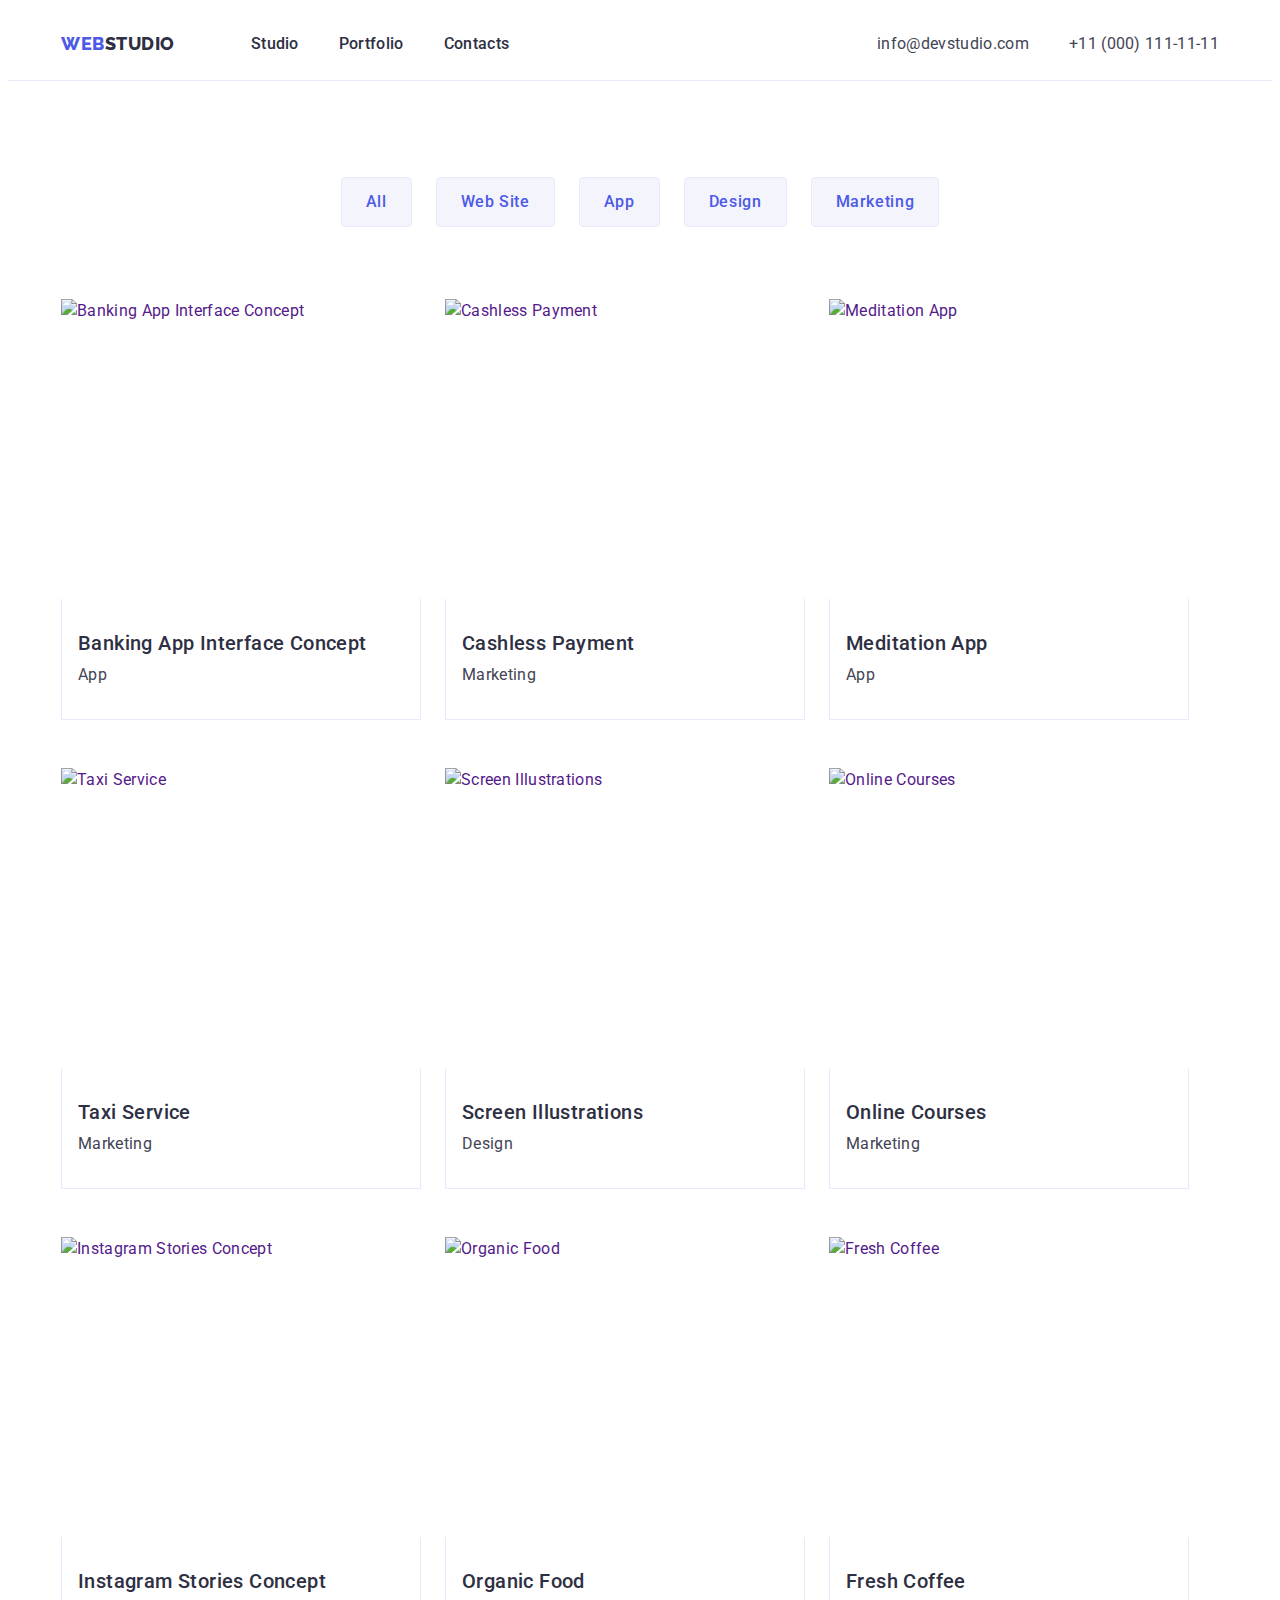
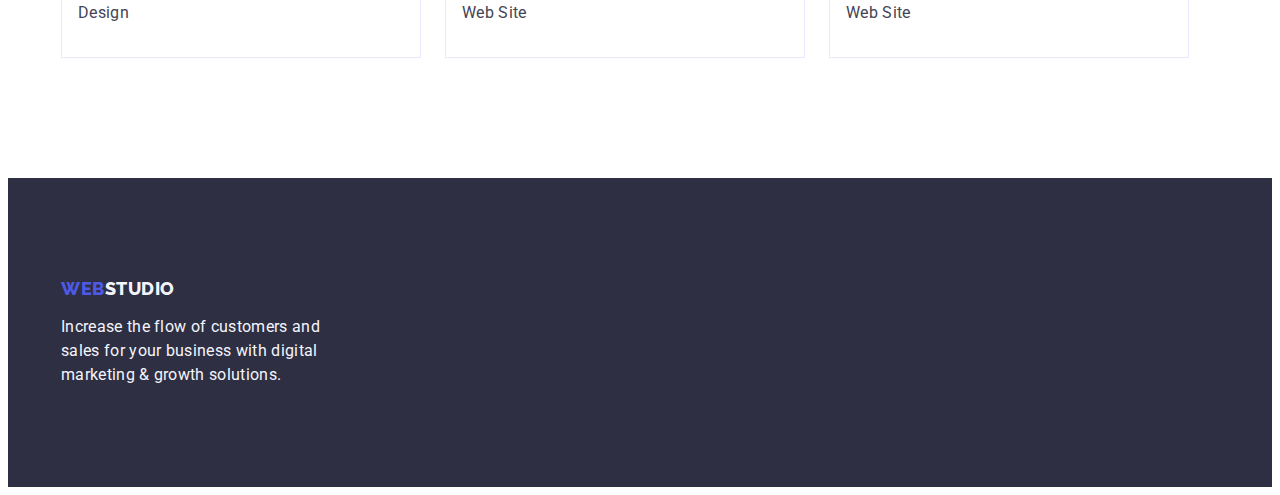
==== portfolio.html @ 601ec405 "Add files via upload" ====
<!DOCTYPE html>
<html lang="en">

<head>
    <meta charset="UTF-8">
    <meta http-equiv="X-UA-Compatible" content="IE=edge">
    <meta name="viewport" content="width=device-width, initial-scale=1.0">
    <title>Portfolio</title>
    <link rel="preconnect" href="https://fonts.googleapis.com">
    <link rel="preconnect" href="https://fonts.gstatic.com" crossorigin>
    <link
        href="https://fonts.googleapis.com/css2?family=Raleway:wght@800&family=Roboto:wght@400;500;700;900&display=swap"
        rel="stylesheet">
    <link rel="stylesheet" href="./css/modern-normalize.min.css">
    <link rel="stylesheet" href="./css/styles.css">
</head>

<body>
    <header class="page-header">
        <div class="header-container container">
            <nav class="navigation">
                <a class="logo header-logo link" href="./index.html">Web<span class="logo-part-header">Studio</span></a>
                <ul class="nav-list list">
                    <li><a class="nav-link link" href="./index.html">Studio</a></li>
                    <li><a class="nav-link link" href="./portfolio.html">Portfolio</a></li>
                    <li><a class="nav-link link" href="">Contacts</a></li>
                </ul>
            </nav>
            <address class="mail-tel">
                <ul class="contacts list">
                    <li><a class="mail-tel-link link" href="mailto:info@devstudio.com">info@devstudio.com</a></li>
                    <li><a class="mail-tel-link link" href="tel:+110001111111">+11 (000) 111-11-11</a></li>
                </ul>
            </address>
        </div>

    </header>
    <main>
        <section class="projects section">
            <div class="projects-container container">
                <h1 class="visually-hidden">Portfolio</h1>
                <!-- Filter -->
                <ul class="filter-list list">
                    <li><button type="button" class="filter-btn">All</button></li>
                    <li><button type="button" class="filter-btn">Web Site</button></li>
                    <li><button type="button" class="filter-btn">App</button></li>
                    <li><button type="button" class="filter-btn">Design</button></li>
                    <li><button type="button" class="filter-btn">Marketing</button></li>
                </ul>
                <!-- Projects -->
                <ul class="project-list list">
                    <li class="project-item">
                        <a class="link" href="">
                            <img src="./images/projects/img-1.jpg" alt="Banking App Interface Concept" width="360"
                                height="300" class="project-foto">
                            <div class="project-container">
                                <h2 class="project-title title">Banking App Interface Concept</h2>
                                <p class="project-discr">App</p>
                            </div>
                        </a>
                    </li>
                    <li class="project-item">
                        <a class="link" href="">
                            <img src="./images/projects/img-2.jpg" alt="Cashless Payment" width="360" height="300"
                                class="project-foto">
                            <div class="project-container">
                                <h2 class="project-title title">Cashless Payment</h2>
                                <p class="project-discr">Marketing</p>
                            </div>
                        </a>
                    </li>
                    <li class="project-item">
                        <a class="link" href="">
                            <img src="./images/projects/img-3.jpg" alt="Meditation App" width="360" height="300"
                                class="project-foto">
                            <div class="project-container">
                                <h2 class="project-title title">Meditation App</h2>
                                <p class="project-discr">App</p>
                            </div>
                        </a>
                    </li>
                    <li class="project-item">
                        <a class="link" href="">
                            <img src="./images/projects/img-4.jpg" alt="Taxi Service" width="360" height="300"
                                class="project-foto">
                            <div class="project-container">
                                <h2 class="project-title title">Taxi Service</h2>
                                <p class="project-discr">Marketing</p>
                            </div>
                        </a>
                    </li>
                    <li class="project-item">
                        <a class="link" href="">
                            <img src="./images/projects/img-5.jpg" alt="Screen Illustrations" width="360" height="300"
                                class="project-foto">
                            <div class="project-container">
                                <h2 class="project-title title">Screen Illustrations</h2>
                                <p class="project-discr">Design</p>
                            </div>
                        </a>
                    </li>
                    <li class="project-item">
                        <a class="link" href="">
                            <img src="./images/projects/img-6.jpg" alt="Online Courses" width="360" height="300"
                                class="project-foto">
                            <div class="project-container">
                                <h2 class="project-title title">Online Courses</h2>
                                <p class="project-discr">Marketing</p>
                            </div>
                        </a>
                    </li>
                    <li class="project-item">
                        <a class="link" href="">
                            <img src="./images/projects/img-7.jpg" alt="Instagram Stories Concept" width="360"
                                height="300" class="project-foto">
                            <div class="project-container">
                                <h2 class="project-title title">Instagram Stories Concept</h2>
                                <p class="project-discr">Design</p>
                            </div>
                        </a>
                    </li>
                    <li class="project-item">
                        <a class="link" href="">
                            <img src="./images/projects/img-8.jpg" alt="Organic Food" width="360" height="300"
                                class="project-foto">
                            <div class="project-container">
                                <h2 class="project-title title">Organic Food</h2>
                                <p class="project-discr">Web Site</p>
                            </div>
                        </a>
                    </li>
                    <li class="project-item">
                        <a class="link" href="">
                            <img src="./images/projects/img-9.jpg" alt="Fresh Coffee" width="360" height="300"
                                class="project-foto">
                            <div class="project-container">
                                <h2 class="project-title title">Fresh Coffee</h2>
                                <p class="project-discr">Web Site</p>
                            </div>
                        </a>
                    </li>
                </ul>
            </div>
        </section>
    </main>
    <!-- Footer -->
    <footer class="footer-section">
        <div class="container">
            <a class="logo footer-logo link" href="./index.html">Web<span class="logo-part-footer">Studio</span></a>
            <p class="footer-text">Increase the flow of customers and sales for your business with digital marketing &
                growth
                solutions.</p>
        </div>
    </footer>
</body>

</html>
---- css/styles.css ----
/* Variables */

:root {
    --main-font: 'Roboto', sans-serif;
    --secondary-font: 'Raleway', sans-serif;

    --primary-brand-color: #4d5ae5;
    --pressed-state-color: #404bbf;
    --secondary-color: #2e2f42;
    --third-color: #ffffff;
    --success-color: #31d0aa;

    --primary-text: #434455;
    --accent-color: #e7e9fc;
    --light-color: #f4f4fd;

    --hero-btn-shadow: 0px 4px 4px rgba(0, 0, 0, 0.15);
    --team-card-shadow: 0px 1px 6px rgba(46, 47, 66, 0.08),
        0px 1px 1px rgba(46, 47, 66, 0.16), 0px 2px 1px rgba(46, 47, 66, 0.08);


}

/* Styles reset */

h1,
h2,
h3,
h4,
h5,
h6,
p,
ul {
    margin: 0;
    padding: 0;
}

.list {
    list-style: none;
}

.link {
    text-decoration: none;
}

/* Titles */

.visually-hidden {
    position: absolute;
    width: 1px;
    height: 1px;
    margin: -1px;
    border: 0;
    padding: 0;

    white-space: nowrap;
    clip-path: inset(100%);
    clip: rect(0 0 0 0);
    overflow: hidden;
}

.title {
    font-weight: 500;
    font-size: 20px;
    line-height: 1.2;
    letter-spacing: 0.02em;
    color: var(--secondary-color);
}

.section-title {
    font-size: 36px;
    line-height: 1.11;
    letter-spacing: 0.02em;
    text-align: center;
    text-transform: capitalize;
    color: var(--secondary-color);
}

/* Body */

body {
    font-family: var(--main-font);
    font-weight: 400;
    font-size: 16px;
    line-height: 1.5;
    letter-spacing: 0.02em;
    color: var(--primary-text);
    background-color: var(--third-color);
}

.container {
    max-width: 1158px;
    padding-left: 15px;
    padding-right: 15px;
    margin: 0 auto;
}

.section {
    padding-top: 120px;
    padding-bottom: 120px;
}

.features-list,
.work-list,
.team-list,
.filter-list {
    display: flex;
    gap: 24px;
}

.contacts,
.nav-list {
    display: flex;
    gap: 40px;
}

.work-list-img,
.team-img,
.project-foto {
    display: block;
    max-width: 100%;
    height: auto
}

/* Header */

.page-header {
    border-bottom: 1px solid var(--accent-color);
}

.header-container,
.navigation {
    display: flex;
    align-items: center;
}

.logo {
    font-family: var(--secondary-font);
    font-weight: 800;
    font-size: 18px;
    line-height: 1.17;
    letter-spacing: 0.03em;
    text-transform: uppercase;
    color: var(--primary-brand-color);
}

.header-logo {
    margin-right: 76px;
}

.logo-part-header {
    color: var(--secondary-color);
}

.nav-link {
    display: block;
    padding: 24px 0;

    font-weight: 500;
    color: var(--secondary-color);
}

.mail-tel {
    margin-left: auto;

    font-style: normal;
}

.mail-tel-link {
    display: block;
    padding: 24px 0;

    color: inherit;
}

.nav-link:hover,
.nav-link:focus,
.mail-tel-link:hover,
.mail-tel-link:focus {
    color: var(--pressed-state-color);
}

/* Hero */

.hero {
    background-color: var(--secondary-color);
}

.hero-title {
    text-align: center;
    margin-right: auto;
    margin-left: auto;
    margin-bottom: 48px;
    max-width: 496px;

    font-size: 56px;
    line-height: 1.07;
    letter-spacing: 0.02em;
    color: var(--third-color);
}

.hero-btn {
    display: block;
    min-width: 169px;
    margin-left: auto;
    margin-right: auto;
    padding: 16px 32px;
    box-shadow: var(--hero-btn-shadow);
    border-radius: 4px;
    border: none;

    font-family: inherit;
    font-weight: 500;
    font-size: 16px;
    line-height: 1.5;
    letter-spacing: 0.04em;
    cursor: pointer;
    color: var(--third-color);
    background-color: var(--primary-brand-color);
}

.hero.section {
    padding-top: 188px;
    padding-bottom: 188px;
}

.hero-btn:hover,
.hero-btn:focus {
    background-color: var(--pressed-state-color);
}

/* Features */

.features-item {
    width: calc((100%-72px) / 4);
}

.features-title {
    margin-bottom: 8px;
}

/* Work */

.work.section {
    padding-top: 0;
}

.section-title {
    margin-bottom: 72px;
}

.work-list-item {
    width: calc((100%-48px) / 3);
}

/* Team */

.team {
    background-color: var(--light-color);
}

.team-card {
    width: calc((100%-72px) / 4);
    box-shadow: var(--team-card-shadow);
    border-radius: 0px 0px 4px 4px;
    background-color: var(--third-color);
}

.team-container {
    padding: 32px 16px;
    text-align: center;
    border-radius: 0px 0px 4px 4px;
}

.team-title {
    margin-bottom: 8px;
}

/* Footer */

.footer-section {
    padding-top: 100px;
    padding-bottom: 100px;

    background-color: var(--secondary-color);
    color: var(--light-color);
}

.logo-part-footer {
    color: var(--light-color);
}

.footer-logo {
    display: inline-block;
    margin-bottom: 16px;
}

.footer-text {
    max-width: 264px;
}

/* --------------------------------
   Portfolio
   -------------------------------- */

.projects.section {
    padding-top: 96px;
}

/* Filter */

.filter-btn {
    padding: 12px 24px;

    font-family: inherit;
    font-weight: 500;
    font-size: 16px;
    line-height: 1.5;
    letter-spacing: 0.04em;
    cursor: pointer;
    color: var(--primary-brand-color);
    background: var(--light-color);
    border: 1px solid var(--accent-color);
    border-radius: 4px;
}

.filter-btn:hover,
.filter-btn:focus {
    color: var(--third-color);
    background-color: var(--pressed-state-color);
    border: 1px solid transparent;
}

.filter-list {
    margin-bottom: 72px;
    justify-content: center;
}

/* Projects */

.project-list {
    display: flex;
    flex-wrap: wrap;
    column-gap: 24px;
    row-gap: 48px;
}

.project-item {
    max-width: calc((100%-48px) / 3);
}

.project-container {
    padding: 32px 16px;
    border: 1px solid var(--accent-color);
    border-top: none;
}

.project-title {
    margin-bottom: 8px;
}

.project-discr {
    font-size: 16px;
    line-height: 1.5;
    letter-spacing: 0.02em;
    color: var(--primary-text);
}
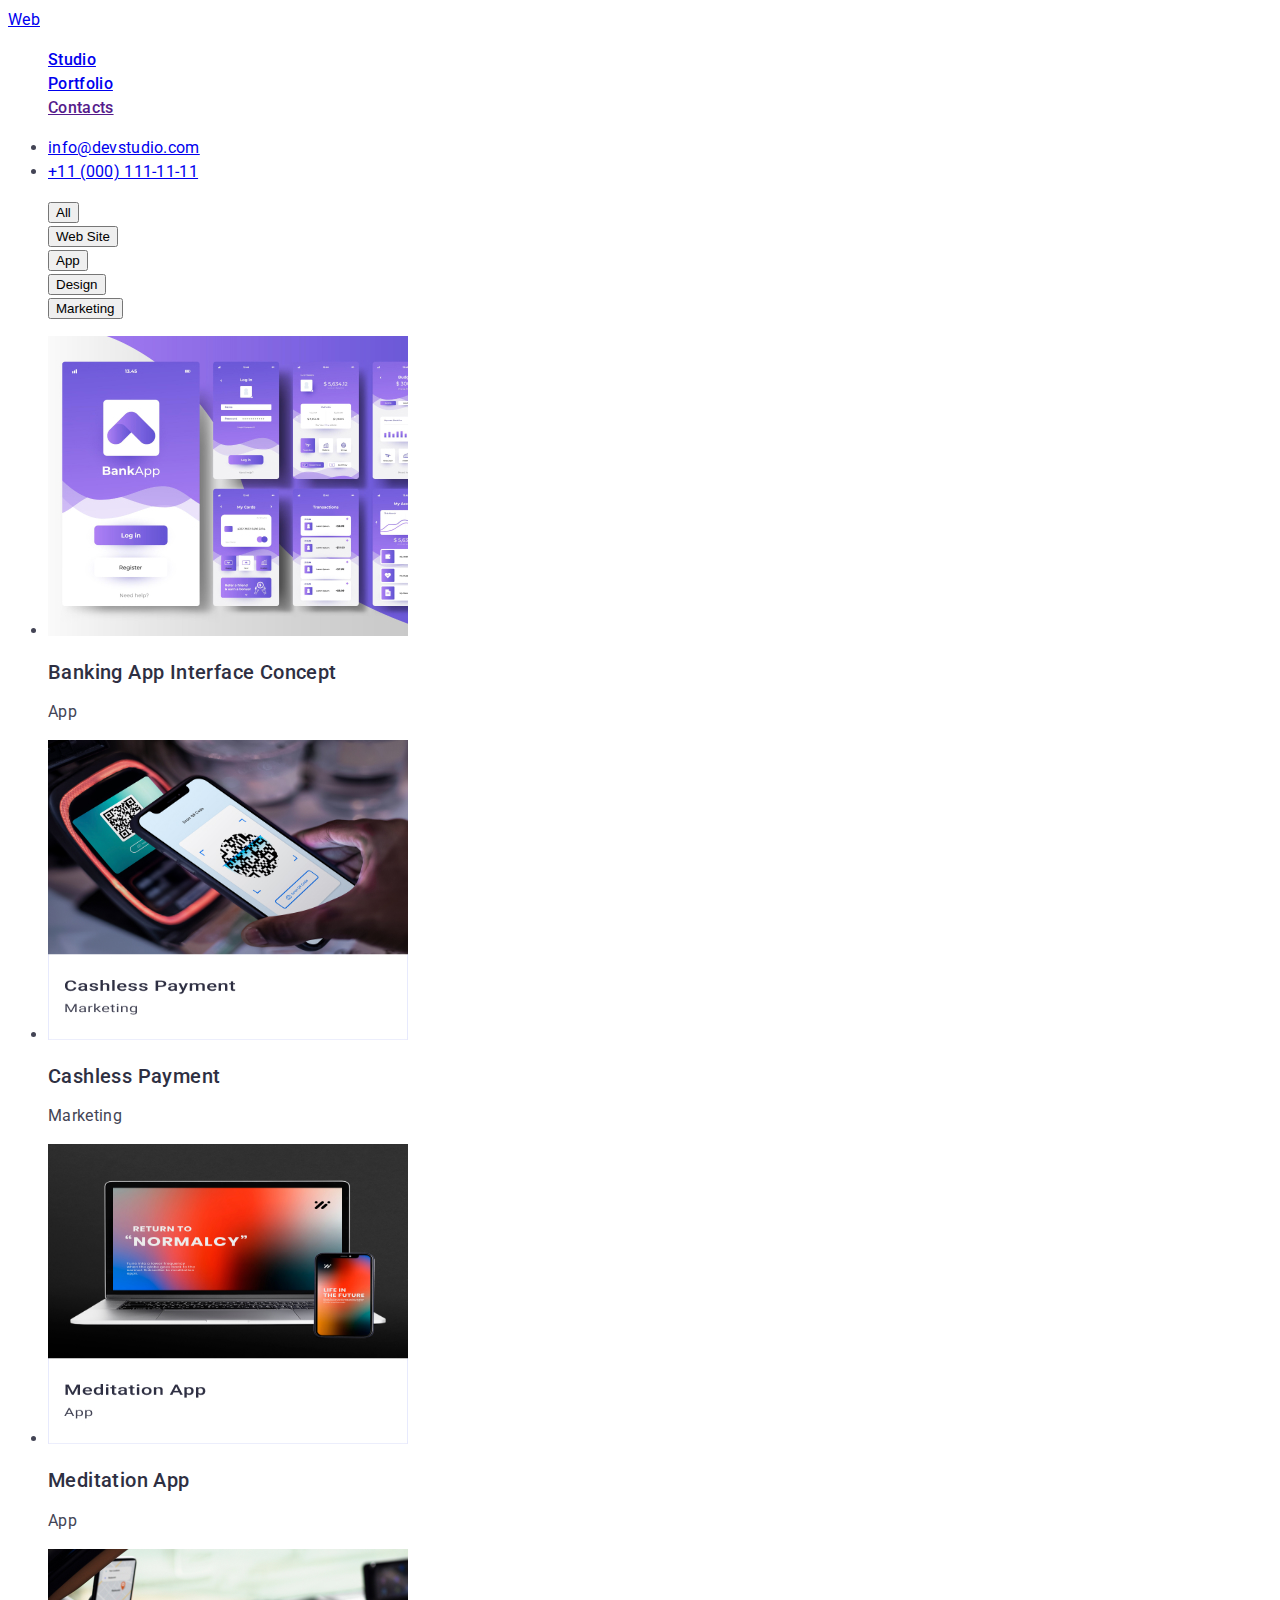
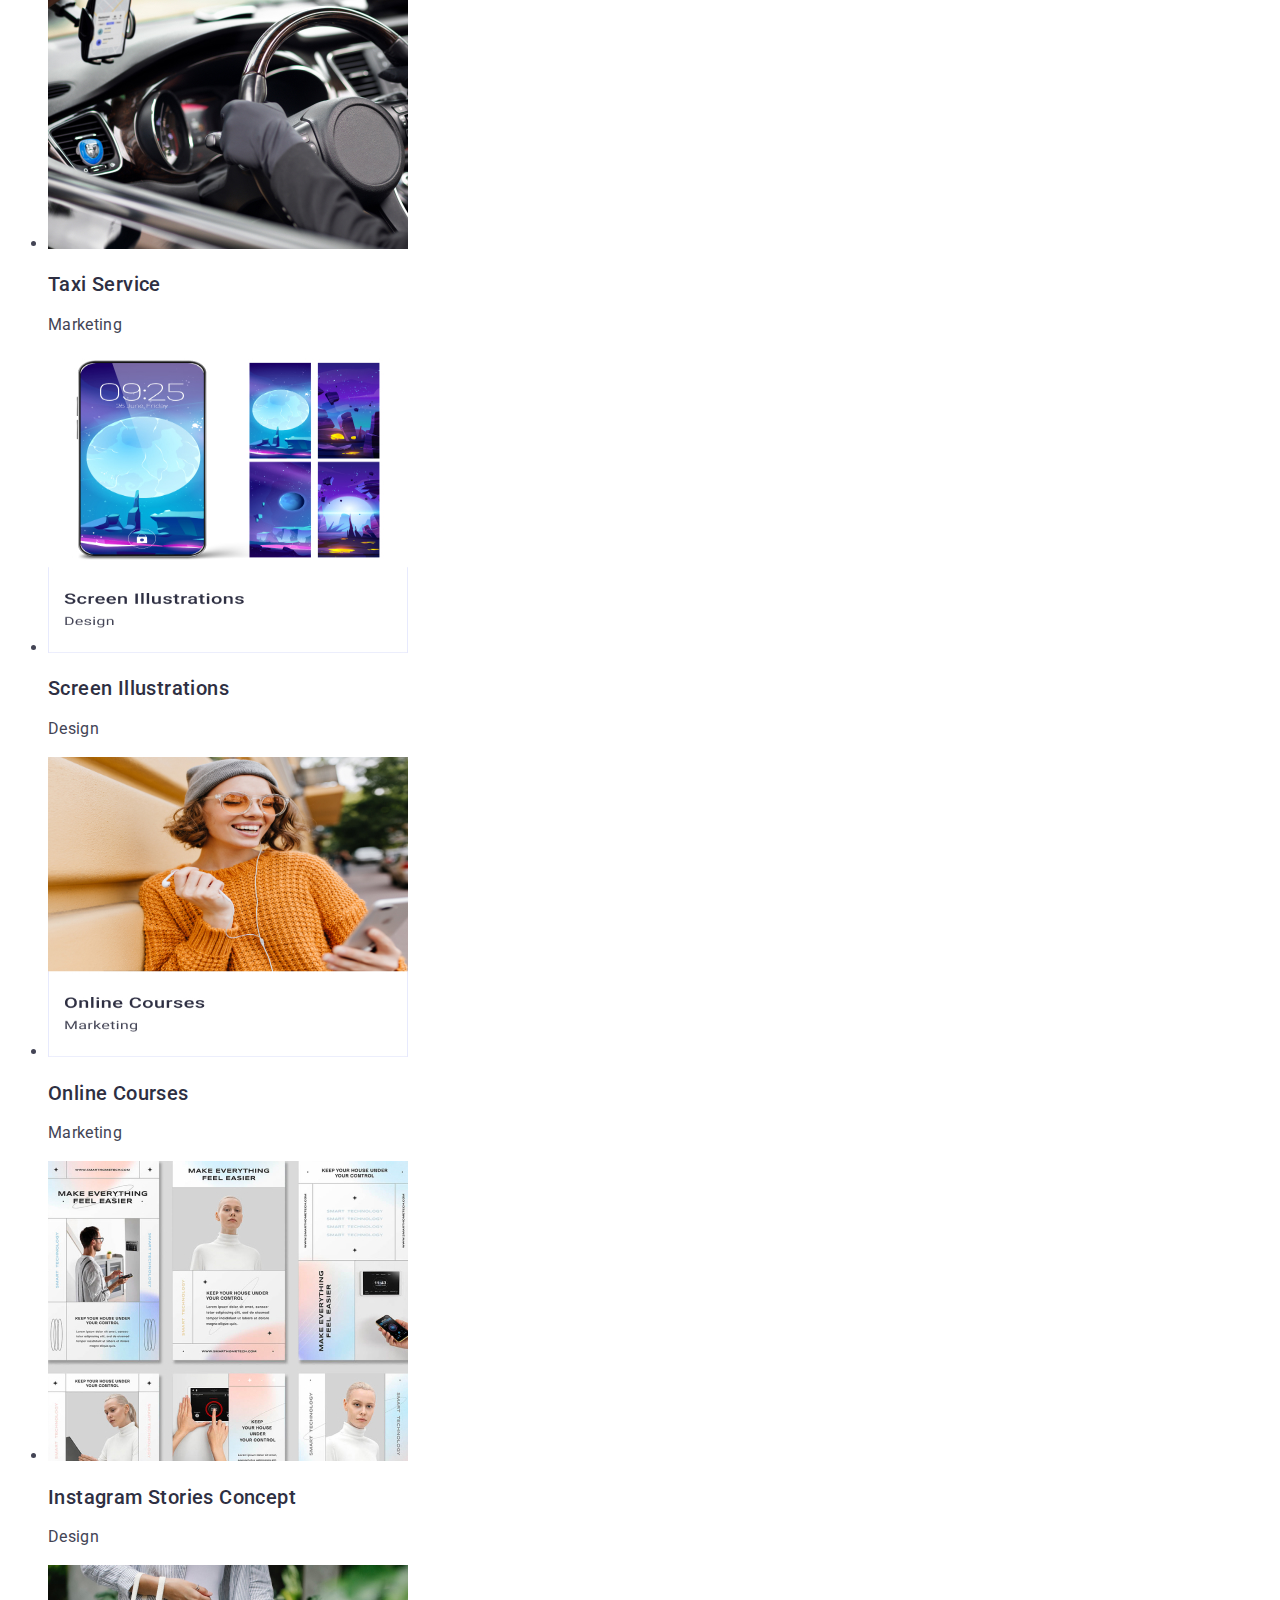
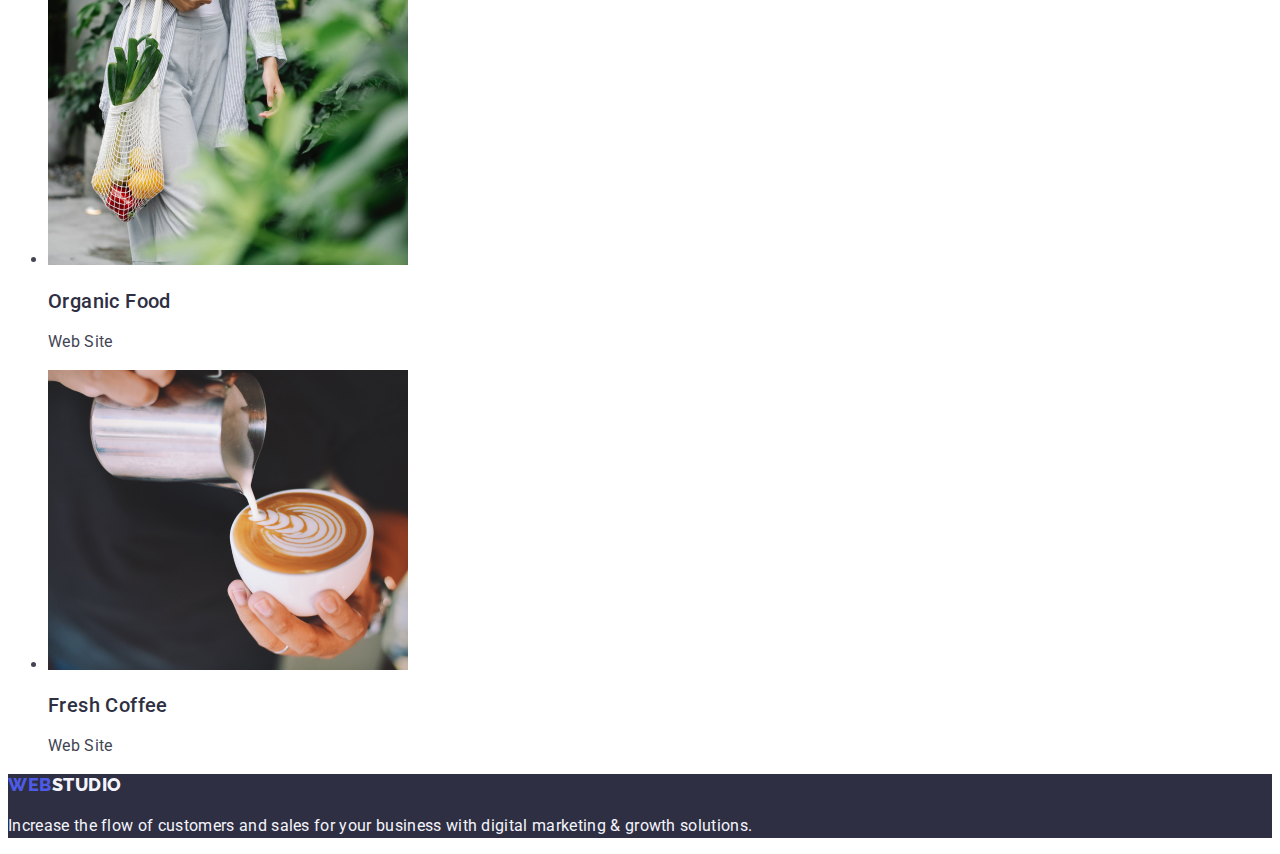
==== commit a1c2fecf: "Add files via upload" ====
--- a/portfolio.html
+++ b/portfolio.html
@@ -1,3 +1,5 @@
+<!DOCTYPE html>
+<html>
 <!DOCTYPE html>
 <html lang="en">
 
@@ -5,153 +7,128 @@
     <meta charset="UTF-8">
     <meta http-equiv="X-UA-Compatible" content="IE=edge">
     <meta name="viewport" content="width=device-width, initial-scale=1.0">
-    <title>Portfolio</title>
+    <title>MainPage</title>
     <link rel="preconnect" href="https://fonts.googleapis.com">
     <link rel="preconnect" href="https://fonts.gstatic.com" crossorigin>
-    <link
-        href="https://fonts.googleapis.com/css2?family=Raleway:wght@800&family=Roboto:wght@400;500;700;900&display=swap"
+    <link href="https://fonts.googleapis.com/css2?family=Raleway:wght@800&family=Roboto:wght@400;500;700;900&display=swap"
         rel="stylesheet">
-    <link rel="stylesheet" href="./css/modern-normalize.min.css">
     <link rel="stylesheet" href="./css/styles.css">
 </head>
 
 <body>
-    <header class="page-header">
-        <div class="header-container container">
-            <nav class="navigation">
-                <a class="logo header-logo link" href="./index.html">Web<span class="logo-part-header">Studio</span></a>
-                <ul class="nav-list list">
-                    <li><a class="nav-link link" href="./index.html">Studio</a></li>
-                    <li><a class="nav-link link" href="./portfolio.html">Portfolio</a></li>
-                    <li><a class="nav-link link" href="">Contacts</a></li>
-                </ul>
-            </nav>
-            <address class="mail-tel">
-                <ul class="contacts list">
-                    <li><a class="mail-tel-link link" href="mailto:info@devstudio.com">info@devstudio.com</a></li>
-                    <li><a class="mail-tel-link link" href="tel:+110001111111">+11 (000) 111-11-11</a></li>
-                </ul>
-            </address>
-        </div>
-
+    <!--заголовок,верхушка сайту-->
+    <header>
+        <nav class="navigation">
+            <a class="logo-link" href="./index.html">Web<span class="logo-part-header"Studio></span></a>
+            <ul class="list">
+                <li class="nav-link link"><a href="./index.html">Studio</a></li>
+                <li class="nav-link link"><a href="./portfolio.html">Portfolio</a></li>
+                <li class="nav-link link"><a href="">Contacts</a></li>
+            </ul>
+        </nav>
+        <address class="mail-tel">
+            <ul class="contacts">
+                <li class="mail-tel-link link"><a href="mailto:info@devstudio.com">info@devstudio.com</a></li>
+                <li class="mail-tel-link link"><a href="tel:+110001111111">+11 (000) 111-11-11</a></li>
+            </ul>
+        </address>
     </header>
+    <!--Filter menu-->
     <main>
-        <section class="projects section">
-            <div class="projects-container container">
-                <h1 class="visually-hidden">Portfolio</h1>
-                <!-- Filter -->
-                <ul class="filter-list list">
-                    <li><button type="button" class="filter-btn">All</button></li>
-                    <li><button type="button" class="filter-btn">Web Site</button></li>
-                    <li><button type="button" class="filter-btn">App</button></li>
-                    <li><button type="button" class="filter-btn">Design</button></li>
-                    <li><button type="button" class="filter-btn">Marketing</button></li>
-                </ul>
-                <!-- Projects -->
-                <ul class="project-list list">
-                    <li class="project-item">
-                        <a class="link" href="">
-                            <img src="./images/projects/img-1.jpg" alt="Banking App Interface Concept" width="360"
-                                height="300" class="project-foto">
-                            <div class="project-container">
-                                <h2 class="project-title title">Banking App Interface Concept</h2>
-                                <p class="project-discr">App</p>
-                            </div>
-                        </a>
-                    </li>
-                    <li class="project-item">
-                        <a class="link" href="">
-                            <img src="./images/projects/img-2.jpg" alt="Cashless Payment" width="360" height="300"
-                                class="project-foto">
-                            <div class="project-container">
-                                <h2 class="project-title title">Cashless Payment</h2>
-                                <p class="project-discr">Marketing</p>
-                            </div>
-                        </a>
-                    </li>
-                    <li class="project-item">
-                        <a class="link" href="">
-                            <img src="./images/projects/img-3.jpg" alt="Meditation App" width="360" height="300"
-                                class="project-foto">
-                            <div class="project-container">
-                                <h2 class="project-title title">Meditation App</h2>
-                                <p class="project-discr">App</p>
-                            </div>
-                        </a>
-                    </li>
-                    <li class="project-item">
-                        <a class="link" href="">
-                            <img src="./images/projects/img-4.jpg" alt="Taxi Service" width="360" height="300"
-                                class="project-foto">
-                            <div class="project-container">
-                                <h2 class="project-title title">Taxi Service</h2>
-                                <p class="project-discr">Marketing</p>
-                            </div>
-                        </a>
-                    </li>
-                    <li class="project-item">
-                        <a class="link" href="">
-                            <img src="./images/projects/img-5.jpg" alt="Screen Illustrations" width="360" height="300"
-                                class="project-foto">
-                            <div class="project-container">
-                                <h2 class="project-title title">Screen Illustrations</h2>
-                                <p class="project-discr">Design</p>
-                            </div>
-                        </a>
-                    </li>
-                    <li class="project-item">
-                        <a class="link" href="">
-                            <img src="./images/projects/img-6.jpg" alt="Online Courses" width="360" height="300"
-                                class="project-foto">
-                            <div class="project-container">
-                                <h2 class="project-title title">Online Courses</h2>
-                                <p class="project-discr">Marketing</p>
-                            </div>
-                        </a>
-                    </li>
-                    <li class="project-item">
-                        <a class="link" href="">
-                            <img src="./images/projects/img-7.jpg" alt="Instagram Stories Concept" width="360"
-                                height="300" class="project-foto">
-                            <div class="project-container">
-                                <h2 class="project-title title">Instagram Stories Concept</h2>
-                                <p class="project-discr">Design</p>
-                            </div>
-                        </a>
-                    </li>
-                    <li class="project-item">
-                        <a class="link" href="">
-                            <img src="./images/projects/img-8.jpg" alt="Organic Food" width="360" height="300"
-                                class="project-foto">
-                            <div class="project-container">
-                                <h2 class="project-title title">Organic Food</h2>
-                                <p class="project-discr">Web Site</p>
-                            </div>
-                        </a>
-                    </li>
-                    <li class="project-item">
-                        <a class="link" href="">
-                            <img src="./images/projects/img-9.jpg" alt="Fresh Coffee" width="360" height="300"
-                                class="project-foto">
-                            <div class="project-container">
-                                <h2 class="project-title title">Fresh Coffee</h2>
-                                <p class="project-discr">Web Site</p>
-                            </div>
-                        </a>
-                    </li>
-                </ul>
-            </div>
-        </section>
-    </main>
-    <!-- Footer -->
-    <footer class="footer-section">
-        <div class="container">
-            <a class="logo footer-logo link" href="./index.html">Web<span class="logo-part-footer">Studio</span></a>
-            <p class="footer-text">Increase the flow of customers and sales for your business with digital marketing &
-                growth
-                solutions.</p>
-        </div>
-    </footer>
+        <ul class="list">
+        <li><button type="button" class="filter-list">All</button></li>
+        <li><button type="button" class="filter-list">Web Site</li>
+        <li><button type="button" class="filter-list">App</li>
+        <li><button type="button" class="filter-list">Design</li>
+        <li><button type="button" class="filter-list">Marketing</li>
+    </ul>
+    <!--Projects-->
+    <ul class="projects">
+        <!--Project 1-->
+        <li class="projects-list">
+            <a class="link" href=""></a>
+        <img src="./images/projects/Project Card 1.jpg" alt="Banking App Interface Concept" width="360" height="300" class="projects-photo"></li>
+        <h2 class="project-title title">Banking App Interface Concept</h2>
+        <p class="project-discr">App</p>
+        </a>
+        </li>
+        <!--Project 2 -->
+    <li class="projects-list">
+        <a class="link" href=""></a>
+    <img src="./images/projects/Project Card 2.jpg" alt="Cashless Payment" width="360" height="300" class="projects-photo">
+    <h2 class="project-title title">Cashless Payment</h2>
+    <p class="project-discr">Marketing</p>
+    </a>
+    </li>
+        <!--Project 3-->
+        <li class="projects-list">
+            <a class="link" href=""></a>
+        <img src="./images/projects/Project Card 3.jpg" alt="Meditation App" width="360" height="300" class="projects-photo">
+        <h2 class="project-title title">Meditation App</h2>
+        <p class="project-discr">App</p>
+        </a>
+    </li>
+        <!--Project 4-->
+        <li class="projects-list">
+            <a class="link" href=""></a>
+            <img src="./images/projects/Project Card 4.jpg" alt="Taxi Service" width="360" height="300"
+                class="projects-photo">
+        <h2 class="project-title title">Taxi Service</h2>
+        <p class="project-discr">Marketing</p>
+        </a>
+        </li>
+        <!--Project 5-->
+        <li class="projects-list">
+            <a class="link" href=""></a>
+            <img src="./images/projects/Project Card 5.jpg" alt="Screen Illustrations" width="360" height="300"
+                class="projects-photo">
+        <h2 class="project-title title">Screen Illustrations</h2>
+        <p class="project-discr">Design</p>
+        </a>
+        </li>
+        <!--Project 6-->
+        <li class="projects-list">
+            <a class="link" href=""></a>
+            <img src="./images/projects/Project Card 6.jpg" alt="Online Courses" width="360" height="300"
+                class="projects-photo">
+        <h2 class="project-title title">Online Courses</h2>
+        <p class="project-discr">Marketing</p>
+        </a>
+        </li>
+        <!--Project 7-->
+        <li class="projects-list">
+            <a class="link" href=""></a>
+            <img src="./images/projects/Project Card 7.jpg" alt="Instagram Stories Concept" width="360" height="300"
+                class="projects-photo">
+        <h2 class="project-title title">Instagram Stories Concept</h2>
+        <p class="project-discr">Design</p>
+        </a>
+        </li>
+        <!--Project 8-->
+        <li class="projects-list">
+            <a class="link" href=""></a>
+            <img src="./images/projects/Project Card 8.jpg" alt="Organic Food" width="360" height="300"
+                class="projects-photo">
+        <h2 class="project-title title">Organic Food</h2>
+        <p class="project-discr">Web Site</p>
+        </a>
+        </li>
+        <!--Project 9-->
+        <li class="projects-list">
+            <a class="link" href=""></a>
+            <img src="./images/projects/Project Card 9.jpg" alt="Fresh Coffee" width="360" height="300"
+                class="projects-photo">
+        <h2 class="project-title title">Fresh Coffee</h2>
+        <p class="project-discr">Web Site</p>
+        </a>
+        </li>
+    </ul>
+</main>
+<!--Footer-->
+<footer class="footer-section">
+    <a class="logo footer link" href="./index.html">Web<span class="logo-part-footer">Studio</span></a>
+    <p class="footer-text">Increase the flow of customers and sales for your business with digital marketing & growth
+        solutions.</p>
+</footer>
 </body>
-
 </html>--- a/css/styles.css
+++ b/css/styles.css
@@ -1,9 +1,5 @@
 /* Variables */
-
 :root {
-    --main-font: 'Roboto', sans-serif;
-    --secondary-font: 'Raleway', sans-serif;
-
     --primary-brand-color: #4d5ae5;
     --pressed-state-color: #404bbf;
     --secondary-color: #2e2f42;
@@ -13,28 +9,9 @@
     --primary-text: #434455;
     --accent-color: #e7e9fc;
     --light-color: #f4f4fd;
-
-    --hero-btn-shadow: 0px 4px 4px rgba(0, 0, 0, 0.15);
-    --team-card-shadow: 0px 1px 6px rgba(46, 47, 66, 0.08),
-        0px 1px 1px rgba(46, 47, 66, 0.16), 0px 2px 1px rgba(46, 47, 66, 0.08);
-
-
 }
 
 /* Styles reset */
-
-h1,
-h2,
-h3,
-h4,
-h5,
-h6,
-p,
-ul {
-    margin: 0;
-    padding: 0;
-}
-
 .list {
     list-style: none;
 }
@@ -44,21 +21,6 @@
 }
 
 /* Titles */
-
-.visually-hidden {
-    position: absolute;
-    width: 1px;
-    height: 1px;
-    margin: -1px;
-    border: 0;
-    padding: 0;
-
-    white-space: nowrap;
-    clip-path: inset(100%);
-    clip: rect(0 0 0 0);
-    overflow: hidden;
-}
-
 .title {
     font-weight: 500;
     font-size: 20px;
@@ -77,9 +39,8 @@
 }
 
 /* Body */
-
 body {
-    font-family: var(--main-font);
+    font-family: 'Roboto', sans-serif;
     font-weight: 400;
     font-size: 16px;
     line-height: 1.5;
@@ -88,54 +49,9 @@
     background-color: var(--third-color);
 }
 
-.container {
-    max-width: 1158px;
-    padding-left: 15px;
-    padding-right: 15px;
-    margin: 0 auto;
-}
-
-.section {
-    padding-top: 120px;
-    padding-bottom: 120px;
-}
-
-.features-list,
-.work-list,
-.team-list,
-.filter-list {
-    display: flex;
-    gap: 24px;
-}
-
-.contacts,
-.nav-list {
-    display: flex;
-    gap: 40px;
-}
-
-.work-list-img,
-.team-img,
-.project-foto {
-    display: block;
-    max-width: 100%;
-    height: auto
-}
-
 /* Header */
-
-.page-header {
-    border-bottom: 1px solid var(--accent-color);
-}
-
-.header-container,
-.navigation {
-    display: flex;
-    align-items: center;
-}
-
 .logo {
-    font-family: var(--secondary-font);
+    font-family: 'Raleway', sans-serif;
     font-weight: 800;
     font-size: 18px;
     line-height: 1.17;
@@ -144,32 +60,20 @@
     color: var(--primary-brand-color);
 }
 
-.header-logo {
-    margin-right: 76px;
-}
-
 .logo-part-header {
     color: var(--secondary-color);
 }
 
 .nav-link {
-    display: block;
-    padding: 24px 0;
-
     font-weight: 500;
     color: var(--secondary-color);
 }
 
 .mail-tel {
-    margin-left: auto;
-
     font-style: normal;
 }
 
 .mail-tel-link {
-    display: block;
-    padding: 24px 0;
-
     color: inherit;
 }
 
@@ -181,34 +85,19 @@
 }
 
 /* Hero */
-
 .hero {
     background-color: var(--secondary-color);
 }
 
 .hero-title {
-    text-align: center;
-    margin-right: auto;
-    margin-left: auto;
-    margin-bottom: 48px;
-    max-width: 496px;
-
     font-size: 56px;
     line-height: 1.07;
     letter-spacing: 0.02em;
+    text-align: center;
     color: var(--third-color);
 }
 
 .hero-btn {
-    display: block;
-    min-width: 169px;
-    margin-left: auto;
-    margin-right: auto;
-    padding: 16px 32px;
-    box-shadow: var(--hero-btn-shadow);
-    border-radius: 4px;
-    border: none;
-
     font-family: inherit;
     font-weight: 500;
     font-size: 16px;
@@ -219,69 +108,23 @@
     background-color: var(--primary-brand-color);
 }
 
-.hero.section {
-    padding-top: 188px;
-    padding-bottom: 188px;
-}
-
 .hero-btn:hover,
 .hero-btn:focus {
     background-color: var(--pressed-state-color);
 }
 
-/* Features */
-
-.features-item {
-    width: calc((100%-72px) / 4);
-}
-
-.features-title {
-    margin-bottom: 8px;
-}
-
-/* Work */
-
-.work.section {
-    padding-top: 0;
-}
-
-.section-title {
-    margin-bottom: 72px;
-}
-
-.work-list-item {
-    width: calc((100%-48px) / 3);
-}
-
 /* Team */
-
 .team {
     background-color: var(--light-color);
 }
 
+.team-card-description,
 .team-card {
-    width: calc((100%-72px) / 4);
-    box-shadow: var(--team-card-shadow);
-    border-radius: 0px 0px 4px 4px;
     background-color: var(--third-color);
 }
 
-.team-container {
-    padding: 32px 16px;
-    text-align: center;
-    border-radius: 0px 0px 4px 4px;
-}
-
-.team-title {
-    margin-bottom: 8px;
-}
-
 /* Footer */
-
 .footer-section {
-    padding-top: 100px;
-    padding-bottom: 100px;
-
     background-color: var(--secondary-color);
     color: var(--light-color);
 }
@@ -290,28 +133,11 @@
     color: var(--light-color);
 }
 
-.footer-logo {
-    display: inline-block;
-    margin-bottom: 16px;
-}
-
-.footer-text {
-    max-width: 264px;
-}
-
 /* --------------------------------
    Portfolio
    -------------------------------- */
 
-.projects.section {
-    padding-top: 96px;
-}
-
-/* Filter */
-
 .filter-btn {
-    padding: 12px 24px;
-
     font-family: inherit;
     font-weight: 500;
     font-size: 16px;
@@ -320,43 +146,12 @@
     cursor: pointer;
     color: var(--primary-brand-color);
     background: var(--light-color);
-    border: 1px solid var(--accent-color);
-    border-radius: 4px;
 }
 
 .filter-btn:hover,
 .filter-btn:focus {
     color: var(--third-color);
     background-color: var(--pressed-state-color);
-    border: 1px solid transparent;
-}
-
-.filter-list {
-    margin-bottom: 72px;
-    justify-content: center;
-}
-
-/* Projects */
-
-.project-list {
-    display: flex;
-    flex-wrap: wrap;
-    column-gap: 24px;
-    row-gap: 48px;
-}
-
-.project-item {
-    max-width: calc((100%-48px) / 3);
-}
-
-.project-container {
-    padding: 32px 16px;
-    border: 1px solid var(--accent-color);
-    border-top: none;
-}
-
-.project-title {
-    margin-bottom: 8px;
 }
 
 .project-discr {
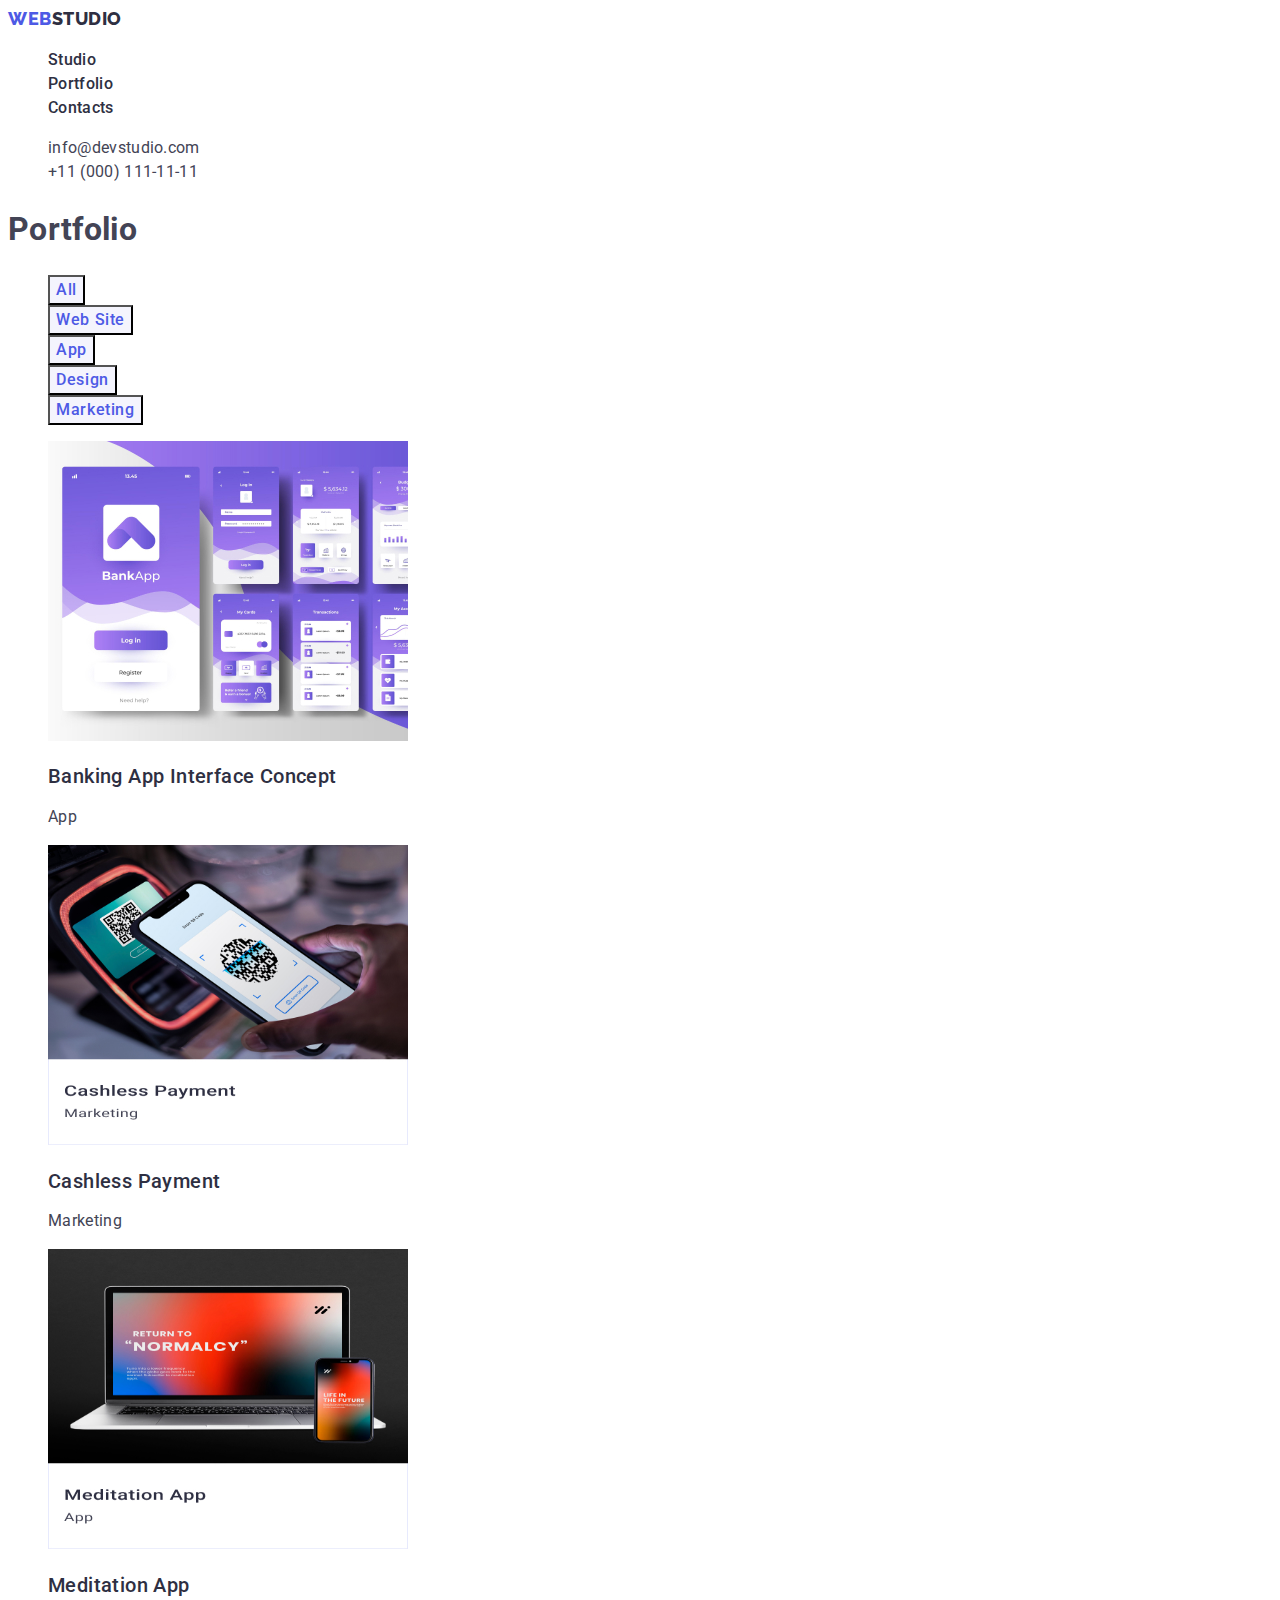
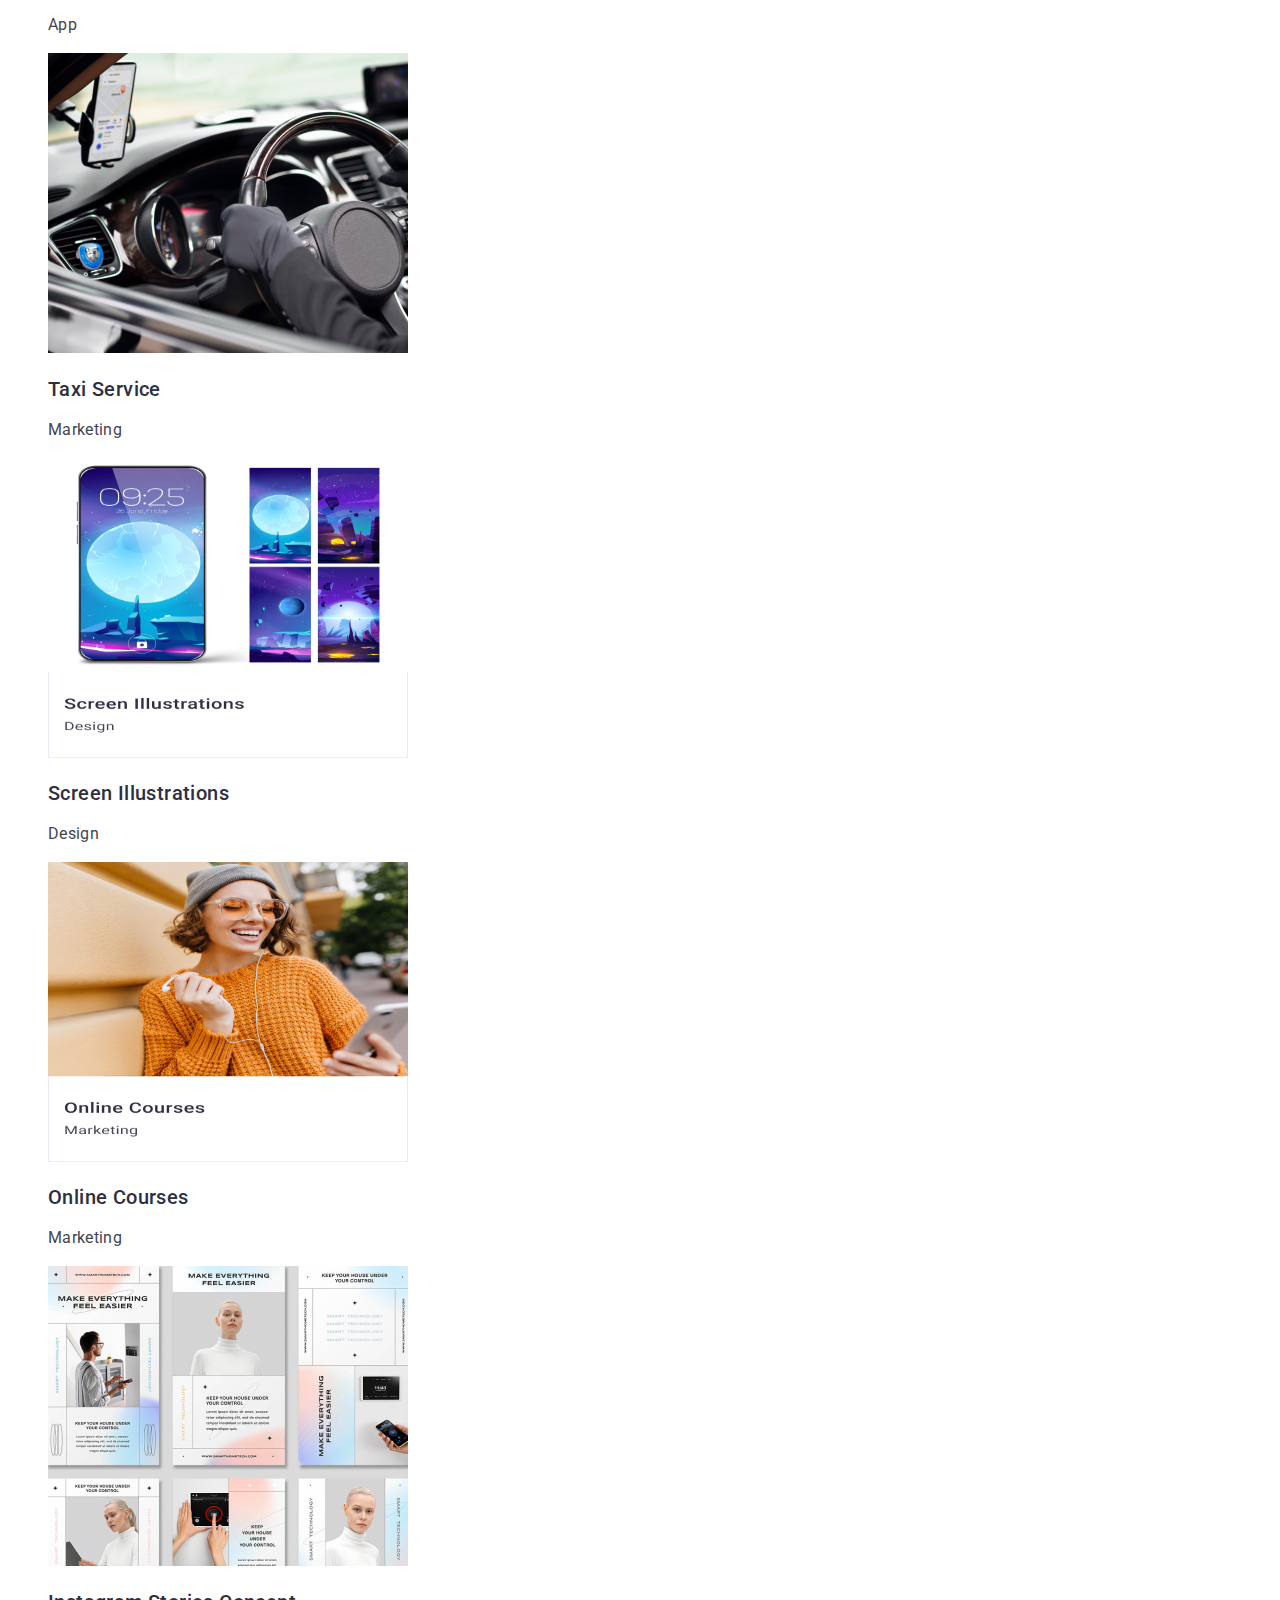
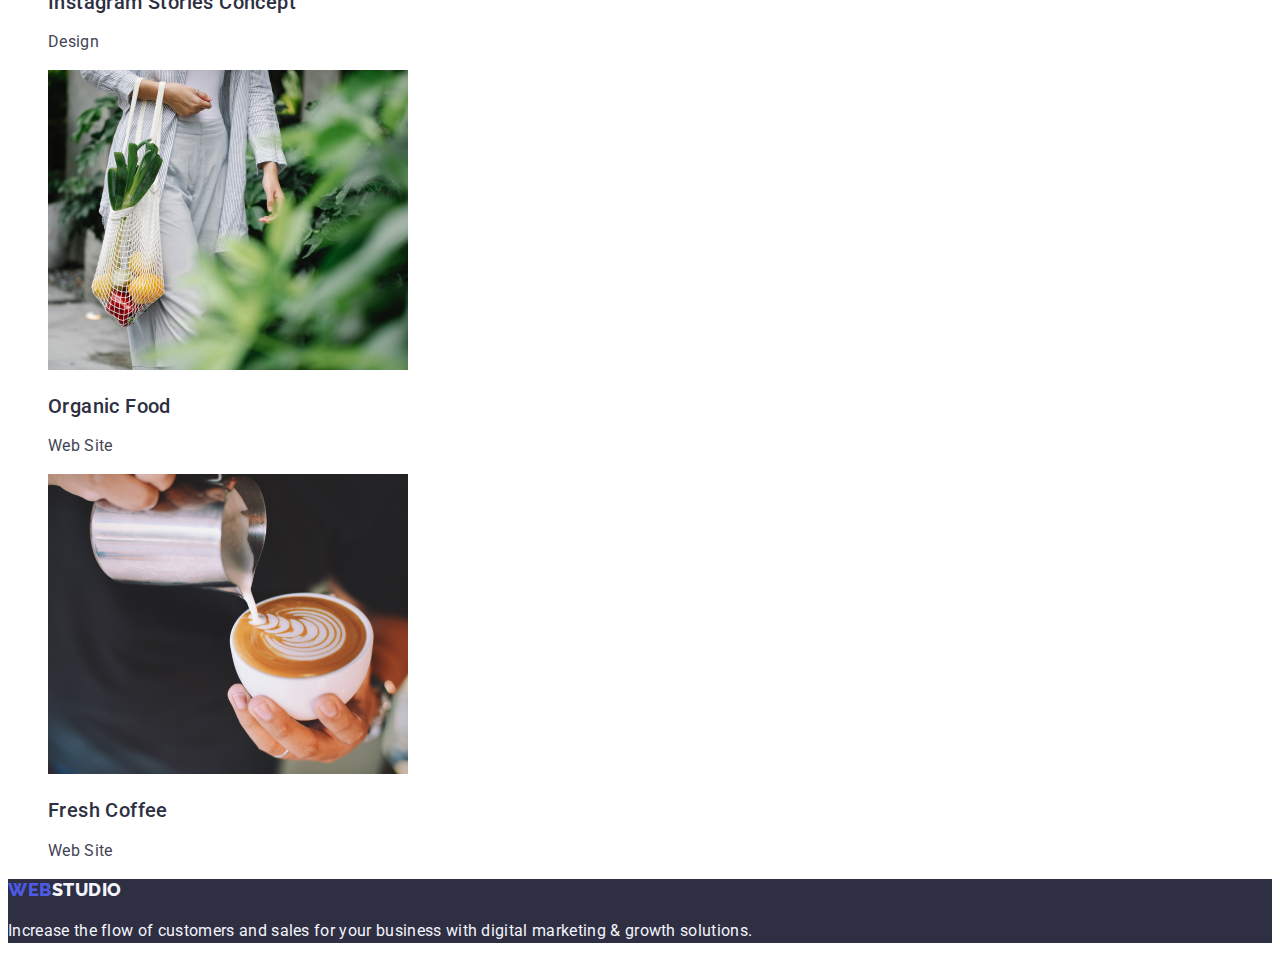
==== commit dd8ad1c2: "Add files via upload" ====
--- a/portfolio.html
+++ b/portfolio.html
@@ -1,5 +1,3 @@
-<!DOCTYPE html>
-<html>
 <!DOCTYPE html>
 <html lang="en">
 
@@ -7,128 +5,165 @@
     <meta charset="UTF-8">
     <meta http-equiv="X-UA-Compatible" content="IE=edge">
     <meta name="viewport" content="width=device-width, initial-scale=1.0">
-    <title>MainPage</title>
+    <title>Portfolio</title>
     <link rel="preconnect" href="https://fonts.googleapis.com">
     <link rel="preconnect" href="https://fonts.gstatic.com" crossorigin>
-    <link href="https://fonts.googleapis.com/css2?family=Raleway:wght@800&family=Roboto:wght@400;500;700;900&display=swap"
+    <link
+        href="https://fonts.googleapis.com/css2?family=Raleway:wght@800&family=Roboto:wght@400;500;700;900&display=swap"
         rel="stylesheet">
     <link rel="stylesheet" href="./css/styles.css">
 </head>
 
 <body>
-    <!--заголовок,верхушка сайту-->
     <header>
         <nav class="navigation">
-            <a class="logo-link" href="./index.html">Web<span class="logo-part-header"Studio></span></a>
+            <a class="logo link" href="./index.html">Web<span class="logo-part-header">Studio</span></a>
             <ul class="list">
-                <li class="nav-link link"><a href="./index.html">Studio</a></li>
-                <li class="nav-link link"><a href="./portfolio.html">Portfolio</a></li>
-                <li class="nav-link link"><a href="">Contacts</a></li>
+                <li><a class="nav-link link" href="./index.html">Studio</a></li>
+                <li><a class="nav-link link" href="./portfolio.html">Portfolio</a></li>
+                <li><a class="nav-link link" href="">Contacts</a></li>
             </ul>
         </nav>
         <address class="mail-tel">
-            <ul class="contacts">
-                <li class="mail-tel-link link"><a href="mailto:info@devstudio.com">info@devstudio.com</a></li>
-                <li class="mail-tel-link link"><a href="tel:+110001111111">+11 (000) 111-11-11</a></li>
+            <ul class="contacts list">
+                <li><a class="mail-tel-link link" href="mailto:info@devstudio.com">info@devstudio.com</a></li>
+                <li><a class="mail-tel-link link" href="tel:+110001111111">+11 (000) 111-11-11</a></li>
             </ul>
         </address>
     </header>
-    <!--Filter menu-->
+    <!--<header>
+        <nav class="navigation">
+            <a class="logo link" href="./index.html">Web<span class="logo-part-header">Studio</span></a>
+            <ul class="list">
+                <li><a class="nav-link link" href="./index.html">Studio</a></li>
+                <li><a class="nav-link link" href="./portfolio.html">Portfolio</a></li>
+                <li><a class="nav-link link" href="">Contacts</a></li>
+            </ul>
+        </nav>
+        <address class="mail-tel">
+            <ul class="contacts list">
+                <li><a class="mail-tel-link link" href="mailto:info@devstudio.com">info@devstudio.com</a></li>
+                <li><a class="mail-tel-link link" href="tel:+110001111111">+11 (000) 111-11-11</a></li>
+            </ul>
+        </address>
+    </header> -->
     <main>
-        <ul class="list">
-        <li><button type="button" class="filter-list">All</button></li>
-        <li><button type="button" class="filter-list">Web Site</li>
-        <li><button type="button" class="filter-list">App</li>
-        <li><button type="button" class="filter-list">Design</li>
-        <li><button type="button" class="filter-list">Marketing</li>
-    </ul>
-    <!--Projects-->
-    <ul class="projects">
-        <!--Project 1-->
-        <li class="projects-list">
-            <a class="link" href=""></a>
-        <img src="./images/projects/Project Card 1.jpg" alt="Banking App Interface Concept" width="360" height="300" class="projects-photo"></li>
-        <h2 class="project-title title">Banking App Interface Concept</h2>
-        <p class="project-discr">App</p>
-        </a>
-        </li>
-        <!--Project 2 -->
-    <li class="projects-list">
-        <a class="link" href=""></a>
-    <img src="./images/projects/Project Card 2.jpg" alt="Cashless Payment" width="360" height="300" class="projects-photo">
-    <h2 class="project-title title">Cashless Payment</h2>
-    <p class="project-discr">Marketing</p>
-    </a>
-    </li>
-        <!--Project 3-->
-        <li class="projects-list">
-            <a class="link" href=""></a>
-        <img src="./images/projects/Project Card 3.jpg" alt="Meditation App" width="360" height="300" class="projects-photo">
-        <h2 class="project-title title">Meditation App</h2>
-        <p class="project-discr">App</p>
-        </a>
-    </li>
-        <!--Project 4-->
-        <li class="projects-list">
-            <a class="link" href=""></a>
-            <img src="./images/projects/Project Card 4.jpg" alt="Taxi Service" width="360" height="300"
-                class="projects-photo">
-        <h2 class="project-title title">Taxi Service</h2>
-        <p class="project-discr">Marketing</p>
-        </a>
-        </li>
-        <!--Project 5-->
-        <li class="projects-list">
-            <a class="link" href=""></a>
-            <img src="./images/projects/Project Card 5.jpg" alt="Screen Illustrations" width="360" height="300"
-                class="projects-photo">
-        <h2 class="project-title title">Screen Illustrations</h2>
-        <p class="project-discr">Design</p>
-        </a>
-        </li>
-        <!--Project 6-->
-        <li class="projects-list">
-            <a class="link" href=""></a>
-            <img src="./images/projects/Project Card 6.jpg" alt="Online Courses" width="360" height="300"
-                class="projects-photo">
-        <h2 class="project-title title">Online Courses</h2>
-        <p class="project-discr">Marketing</p>
-        </a>
-        </li>
-        <!--Project 7-->
-        <li class="projects-list">
-            <a class="link" href=""></a>
-            <img src="./images/projects/Project Card 7.jpg" alt="Instagram Stories Concept" width="360" height="300"
-                class="projects-photo">
-        <h2 class="project-title title">Instagram Stories Concept</h2>
-        <p class="project-discr">Design</p>
-        </a>
-        </li>
-        <!--Project 8-->
-        <li class="projects-list">
-            <a class="link" href=""></a>
-            <img src="./images/projects/Project Card 8.jpg" alt="Organic Food" width="360" height="300"
-                class="projects-photo">
-        <h2 class="project-title title">Organic Food</h2>
-        <p class="project-discr">Web Site</p>
-        </a>
-        </li>
-        <!--Project 9-->
-        <li class="projects-list">
-            <a class="link" href=""></a>
-            <img src="./images/projects/Project Card 9.jpg" alt="Fresh Coffee" width="360" height="300"
-                class="projects-photo">
-        <h2 class="project-title title">Fresh Coffee</h2>
-        <p class="project-discr">Web Site</p>
-        </a>
-        </li>
-    </ul>
-</main>
-<!--Footer-->
-<footer class="footer-section">
-    <a class="logo footer link" href="./index.html">Web<span class="logo-part-footer">Studio</span></a>
-    <p class="footer-text">Increase the flow of customers and sales for your business with digital marketing & growth
-        solutions.</p>
-</footer>
+        <section class="projects section">
+            <!--<div class="projects-container container">-->
+                <h1 class="visually-hidden">Portfolio</h1>
+                <!-- Filter -->
+                <ul class="filter-list list">
+                    <li><button type="button" class="filter-btn">All</button></li>
+                    <li><button type="button" class="filter-btn">Web Site</button></li>
+                    <li><button type="button" class="filter-btn">App</button></li>
+                    <li><button type="button" class="filter-btn">Design</button></li>
+                    <li><button type="button" class="filter-btn">Marketing</button></li>
+                </ul>
+                <!-- Projects -->
+                <ul class="project-list list">
+                    <li class="project-item">
+                        <a class="link" href="">
+                            <img src="./images/projects/Project Card 1.jpg" alt="Banking App Interface Concept" width="360"
+                                height="300" class="project-foto">
+                            <div class="project-container">
+                                <h2 class="project-title title">Banking App Interface Concept</h2>
+                                <p class="project-discr">App</p>
+                            </div>
+                        </a>
+                    </li>
+                    <li class="project-item">
+                        <a class="link" href="">
+                            <img src="./images/projects/Project Card 2.jpg" alt="Cashless Payment" width="360" height="300"
+                                class="project-foto">
+                            <div class="project-container">
+                                <h2 class="project-title title">Cashless Payment</h2>
+                                <p class="project-discr">Marketing</p>
+                            </div>
+                        </a>
+                    </li>
+                    <li class="project-item">
+                        <a class="link" href="">
+                            <img src="./images/projects/Project Card 3.jpg" alt="Meditation App" width="360" height="300"
+                                class="project-foto">
+                            <div class="project-container">
+                                <h2 class="project-title title">Meditation App</h2>
+                                <p class="project-discr">App</p>
+                            </div>
+                        </a>
+                    </li>
+                    <li class="project-item">
+                        <a class="link" href="">
+                            <img src="./images/projects/Project Card 4.jpg" alt="Taxi Service" width="360" height="300"
+                                class="project-foto">
+                            <div class="project-container">
+                                <h2 class="project-title title">Taxi Service</h2>
+                                <p class="project-discr">Marketing</p>
+                            </div>
+                        </a>
+                    </li>
+                    <li class="project-item">
+                        <a class="link" href="">
+                            <img src="./images/projects/Project Card 5.jpg" alt="Screen Illustrations" width="360" height="300"
+                                class="project-foto">
+                            <div class="project-container">
+                                <h2 class="project-title title">Screen Illustrations</h2>
+                                <p class="project-discr">Design</p>
+                            </div>
+                        </a>
+                    </li>
+                    <li class="project-item">
+                        <a class="link" href="">
+                            <img src="./images/projects/Project Card 6.jpg" alt="Online Courses" width="360" height="300"
+                                class="project-foto">
+                            <div class="project-container">
+                                <h2 class="project-title title">Online Courses</h2>
+                                <p class="project-discr">Marketing</p>
+                            </div>
+                        </a>
+                    </li>
+                    <li class="project-item">
+                        <a class="link" href="">
+                            <img src="./images/projects/Project Card 7.jpg" alt="Instagram Stories Concept" width="360"
+                                height="300" class="project-foto">
+                            <div class="project-container">
+                                <h2 class="project-title title">Instagram Stories Concept</h2>
+                                <p class="project-discr">Design</p>
+                            </div>
+                        </a>
+                    </li>
+                    <li class="project-item">
+                        <a class="link" href="">
+                            <img src="./images/projects/Project Card 8.jpg" alt="Organic Food" width="360" height="300"
+                                class="project-foto">
+                            <div class="project-container">
+                                <h2 class="project-title title">Organic Food</h2>
+                                <p class="project-discr">Web Site</p>
+                            </div>
+                        </a>
+                    </li>
+                    <li class="project-item">
+                        <a class="link" href="">
+                            <img src="./images/projects/Project Card 9.jpg" alt="Fresh Coffee" width="360" height="300"
+                                class="project-foto">
+                            <div class="project-container">
+                                <h2 class="project-title title">Fresh Coffee</h2>
+                                <p class="project-discr">Web Site</p>
+                            </div>
+                        </a>
+                    </li>
+                </ul>
+            <!--</div>-->
+        </section>
+    </main>
+    <!-- Footer -->
+    <footer class="footer-section">
+        <!--<div class="container">-->
+            <a class="logo footer-logo link" href="./index.html">Web<span class="logo-part-footer">Studio</span></a>
+            <p class="footer-text">Increase the flow of customers and sales for your business with digital marketing &
+                growth
+                solutions.</p>
+        </div>
+    </footer>
 </body>
+
 </html>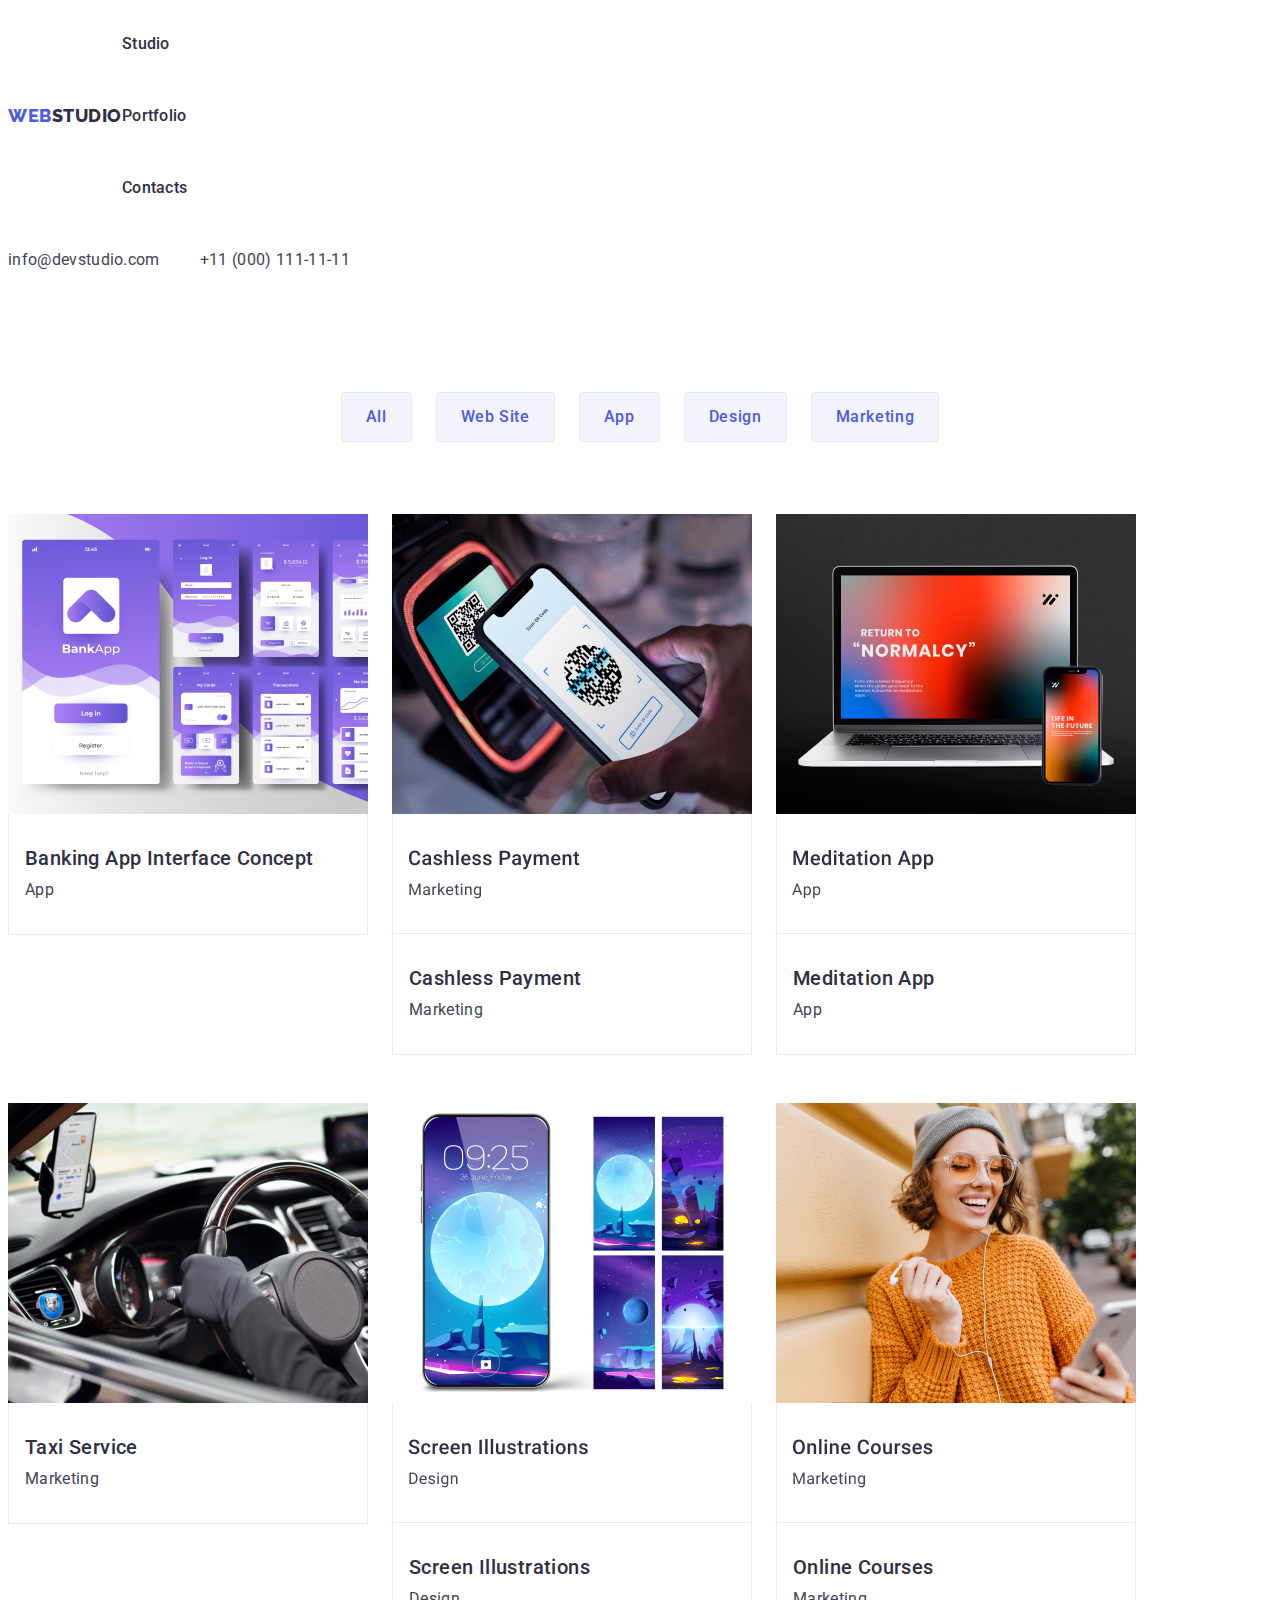
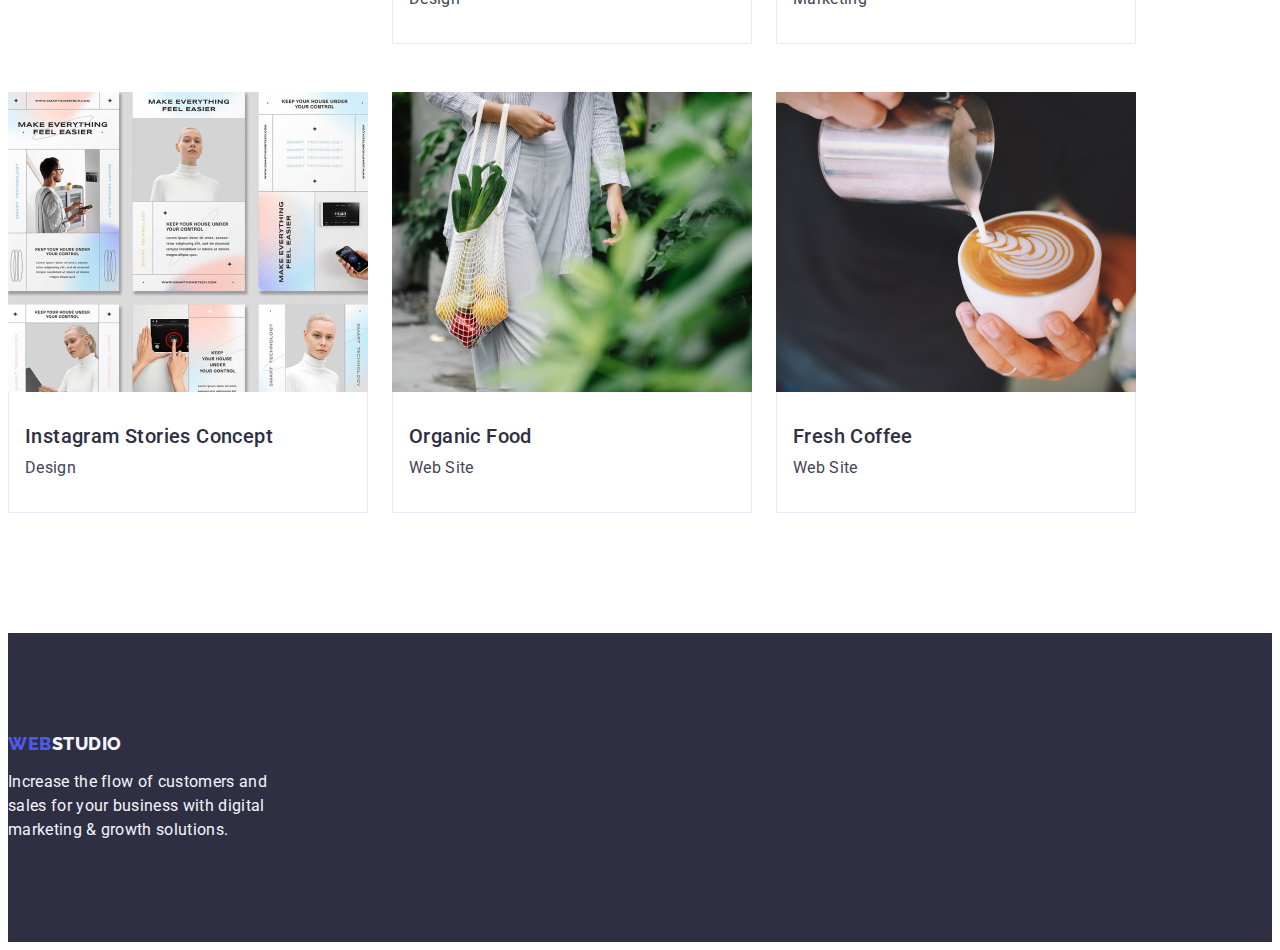
==== commit a291937a: "Add files via upload" ====
--- a/portfolio.html
+++ b/portfolio.html
@@ -1,3 +1,4 @@
+
 <!DOCTYPE html>
 <html lang="en">
 
--- a/css/styles.css
+++ b/css/styles.css
@@ -1,5 +1,9 @@
 /* Variables */
+
 :root {
+    --main-font: 'Roboto', sans-serif;
+    --secondary-font: 'Raleway', sans-serif;
+
     --primary-brand-color: #4d5ae5;
     --pressed-state-color: #404bbf;
     --secondary-color: #2e2f42;
@@ -9,9 +13,28 @@
     --primary-text: #434455;
     --accent-color: #e7e9fc;
     --light-color: #f4f4fd;
+
+    --hero-btn-shadow: 0px 4px 4px rgba(0, 0, 0, 0.15);
+    --team-card-shadow: 0px 1px 6px rgba(46, 47, 66, 0.08),
+        0px 1px 1px rgba(46, 47, 66, 0.16), 0px 2px 1px rgba(46, 47, 66, 0.08);
+
+
 }
 
 /* Styles reset */
+
+h1,
+h2,
+h3,
+h4,
+h5,
+h6,
+p,
+ul {
+    margin: 0;
+    padding: 0;
+}
+
 .list {
     list-style: none;
 }
@@ -21,6 +44,21 @@
 }
 
 /* Titles */
+
+.visually-hidden {
+    position: absolute;
+    width: 1px;
+    height: 1px;
+    margin: -1px;
+    border: 0;
+    padding: 0;
+
+    white-space: nowrap;
+    clip-path: inset(100%);
+    clip: rect(0 0 0 0);
+    overflow: hidden;
+}
+
 .title {
     font-weight: 500;
     font-size: 20px;
@@ -39,8 +77,9 @@
 }
 
 /* Body */
+
 body {
-    font-family: 'Roboto', sans-serif;
+    font-family: var(--main-font);
     font-weight: 400;
     font-size: 16px;
     line-height: 1.5;
@@ -49,9 +88,54 @@
     background-color: var(--third-color);
 }
 
+.container {
+    max-width: 1158px;
+    padding-left: 15px;
+    padding-right: 15px;
+    margin: 0 auto;
+}
+
+.section {
+    padding-top: 120px;
+    padding-bottom: 120px;
+}
+
+.features-list,
+.work-list,
+.team-list,
+.filter-list {
+    display: flex;
+    gap: 24px;
+}
+
+.contacts,
+.nav-list {
+    display: flex;
+    gap: 40px;
+}
+
+.work-list-img,
+.team-img,
+.project-foto {
+    display: block;
+    max-width: 100%;
+    height: auto
+}
+
 /* Header */
+
+.page-header {
+    border-bottom: 1px solid var(--accent-color);
+}
+
+.header-container,
+.navigation {
+    display: flex;
+    align-items: center;
+}
+
 .logo {
-    font-family: 'Raleway', sans-serif;
+    font-family: var(--secondary-font);
     font-weight: 800;
     font-size: 18px;
     line-height: 1.17;
@@ -60,20 +144,32 @@
     color: var(--primary-brand-color);
 }
 
+.header-logo {
+    margin-right: 76px;
+}
+
 .logo-part-header {
     color: var(--secondary-color);
 }
 
 .nav-link {
+    display: block;
+    padding: 24px 0;
+
     font-weight: 500;
     color: var(--secondary-color);
 }
 
 .mail-tel {
+    margin-left: auto;
+
     font-style: normal;
 }
 
 .mail-tel-link {
+    display: block;
+    padding: 24px 0;
+
     color: inherit;
 }
 
@@ -85,19 +181,34 @@
 }
 
 /* Hero */
+
 .hero {
     background-color: var(--secondary-color);
 }
 
 .hero-title {
+    text-align: center;
+    margin-right: auto;
+    margin-left: auto;
+    margin-bottom: 48px;
+    max-width: 496px;
+
     font-size: 56px;
     line-height: 1.07;
     letter-spacing: 0.02em;
-    text-align: center;
     color: var(--third-color);
 }
 
 .hero-btn {
+    display: block;
+    min-width: 169px;
+    margin-left: auto;
+    margin-right: auto;
+    padding: 16px 32px;
+    box-shadow: var(--hero-btn-shadow);
+    border-radius: 4px;
+    border: none;
+
     font-family: inherit;
     font-weight: 500;
     font-size: 16px;
@@ -108,36 +219,99 @@
     background-color: var(--primary-brand-color);
 }
 
+.hero.section {
+    padding-top: 188px;
+    padding-bottom: 188px;
+}
+
 .hero-btn:hover,
 .hero-btn:focus {
     background-color: var(--pressed-state-color);
 }
 
+/* Features */
+
+.features-item {
+    width: calc((100%-72px) / 4);
+}
+
+.features-title {
+    margin-bottom: 8px;
+}
+
+/* Work */
+
+.work.section {
+    padding-top: 0;
+}
+
+.section-title {
+    margin-bottom: 72px;
+}
+
+.work-list-item {
+    width: calc((100%-48px) / 3);
+}
+
 /* Team */
+
 .team {
     background-color: var(--light-color);
 }
 
-.team-card-description,
 .team-card {
+    width: calc((100%-72px) / 4);
+    box-shadow: var(--team-card-shadow);
+    border-radius: 0px 0px 4px 4px;
     background-color: var(--third-color);
 }
 
+.team-container {
+    padding: 32px 16px;
+    text-align: center;
+    border-radius: 0px 0px 4px 4px;
+}
+
+.team-title {
+    margin-bottom: 8px;
+}
+
 /* Footer */
+
 .footer-section {
+    padding-top: 100px;
+    padding-bottom: 100px;
+
     background-color: var(--secondary-color);
     color: var(--light-color);
 }
 
 .logo-part-footer {
     color: var(--light-color);
+}
+
+.footer-logo {
+    display: inline-block;
+    margin-bottom: 16px;
+}
+
+.footer-text {
+    max-width: 264px;
 }
 
 /* --------------------------------
    Portfolio
    -------------------------------- */
 
+.projects.section {
+    padding-top: 96px;
+}
+
+/* Filter */
+
 .filter-btn {
+    padding: 12px 24px;
+
     font-family: inherit;
     font-weight: 500;
     font-size: 16px;
@@ -146,12 +320,43 @@
     cursor: pointer;
     color: var(--primary-brand-color);
     background: var(--light-color);
+    border: 1px solid var(--accent-color);
+    border-radius: 4px;
 }
 
 .filter-btn:hover,
 .filter-btn:focus {
     color: var(--third-color);
     background-color: var(--pressed-state-color);
+    border: 1px solid transparent;
+}
+
+.filter-list {
+    margin-bottom: 72px;
+    justify-content: center;
+}
+
+/* Projects */
+
+.project-list {
+    display: flex;
+    flex-wrap: wrap;
+    column-gap: 24px;
+    row-gap: 48px;
+}
+
+.project-item {
+    max-width: calc((100%-48px) / 3);
+}
+
+.project-container {
+    padding: 32px 16px;
+    border: 1px solid var(--accent-color);
+    border-top: none;
+}
+
+.project-title {
+    margin-bottom: 8px;
 }
 
 .project-discr {
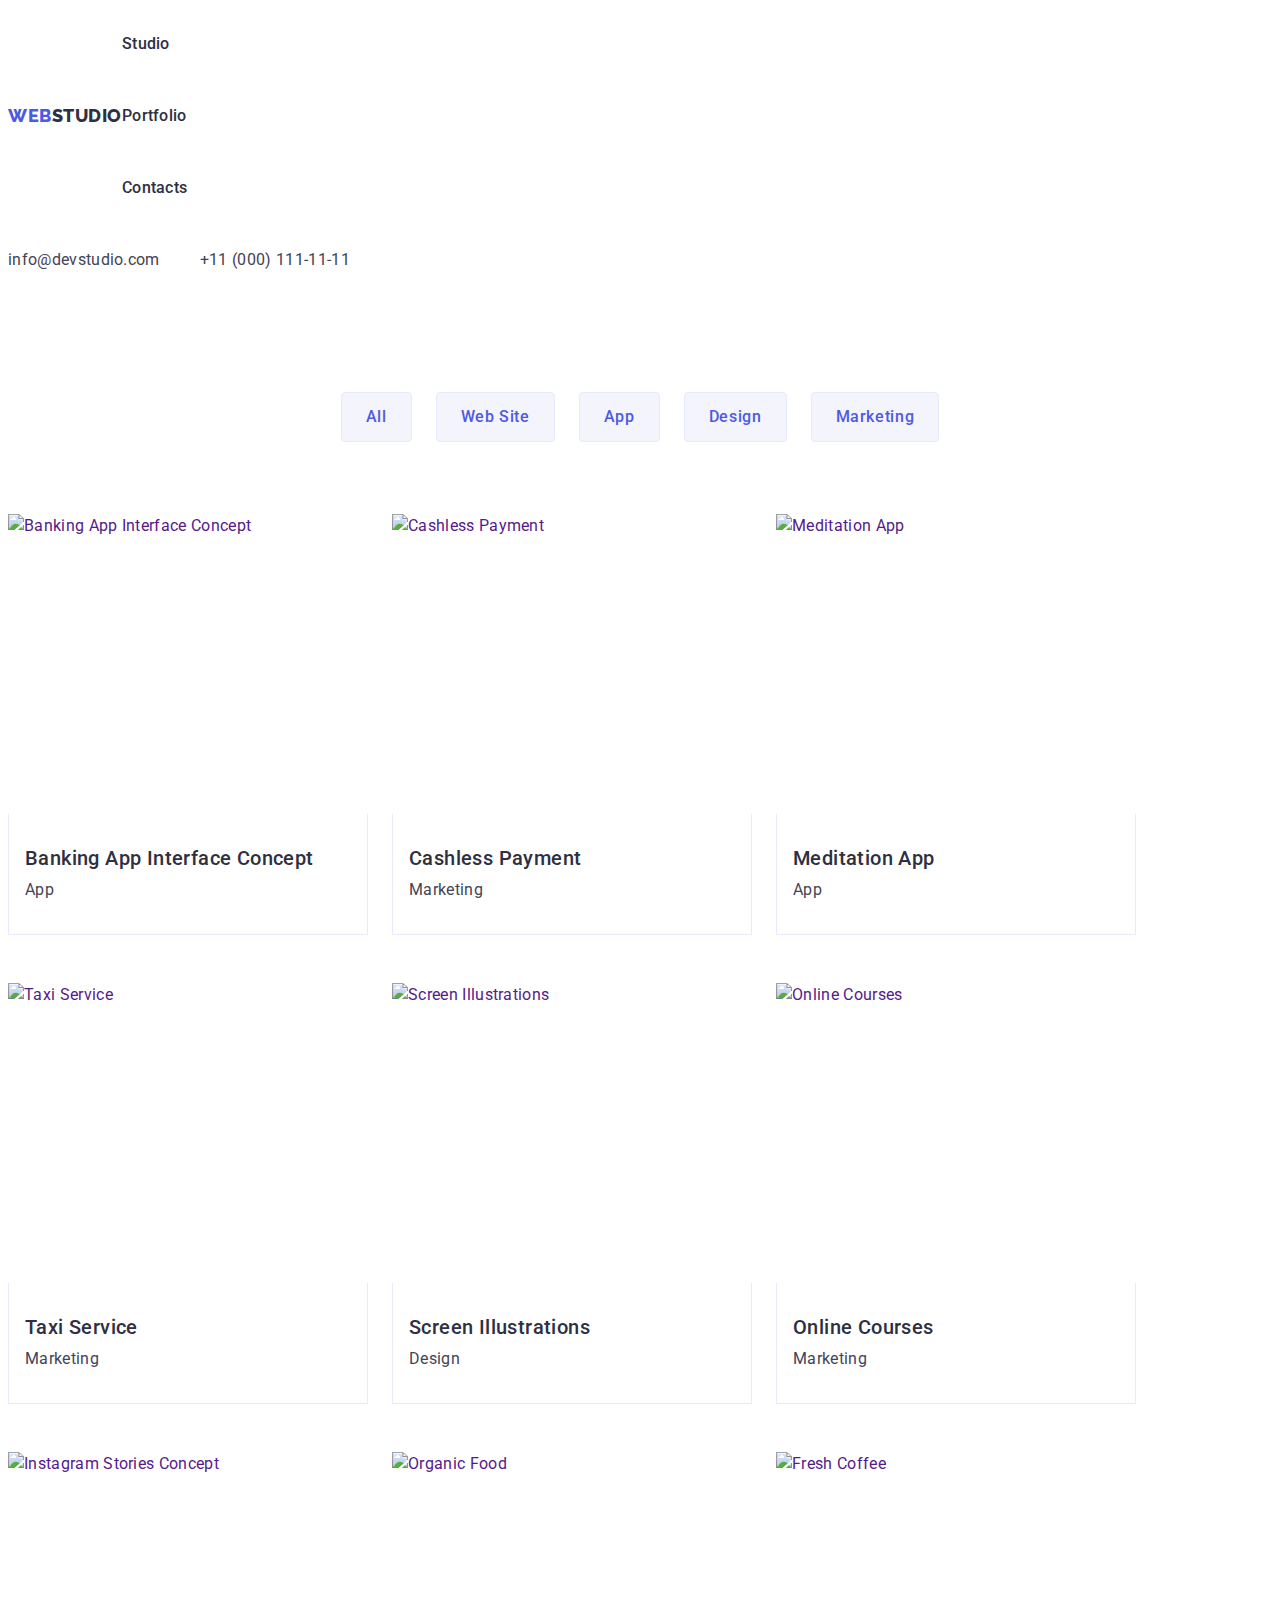
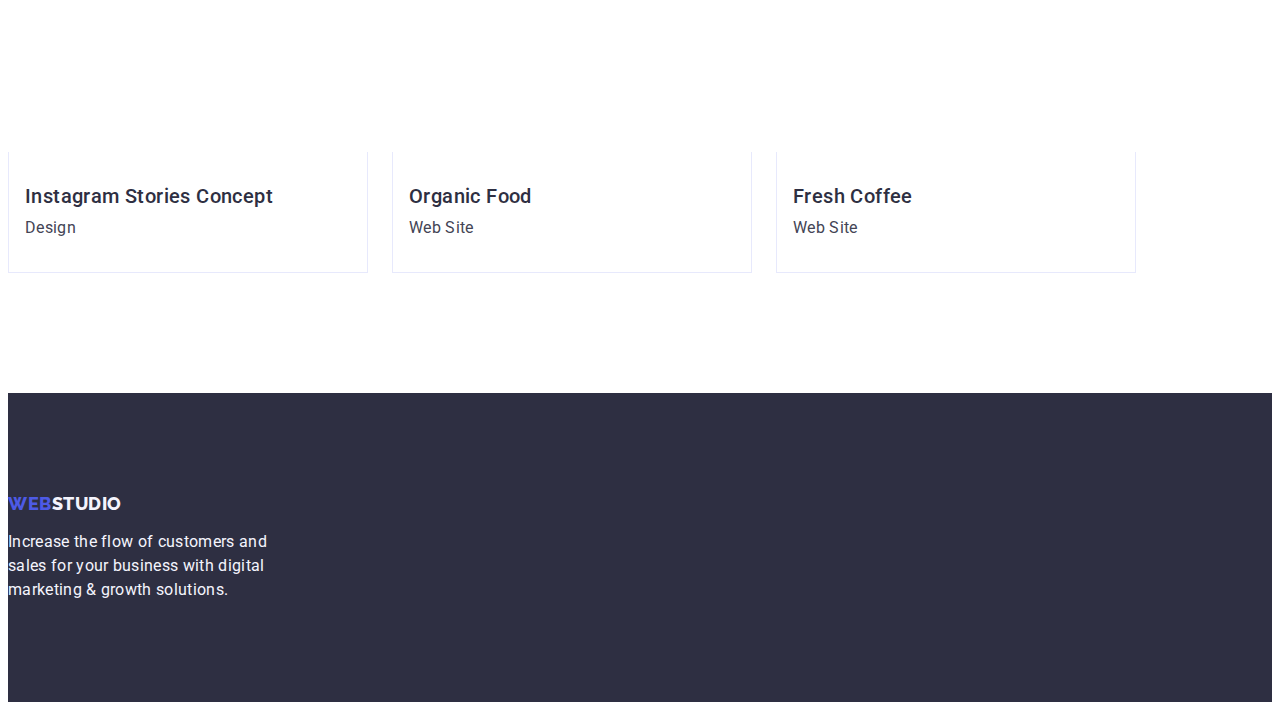
==== commit 666f4566: "Add files via upload" ====
--- a/portfolio.html
+++ b/portfolio.html
@@ -64,7 +64,7 @@
                 <ul class="project-list list">
                     <li class="project-item">
                         <a class="link" href="">
-                            <img src="./images/projects/Project Card 1.jpg" alt="Banking App Interface Concept" width="360"
+                            <img src="./images/projects/ProjectCard1.jpg" alt="Banking App Interface Concept" width="360"
                                 height="300" class="project-foto">
                             <div class="project-container">
                                 <h2 class="project-title title">Banking App Interface Concept</h2>
@@ -74,7 +74,7 @@
                     </li>
                     <li class="project-item">
                         <a class="link" href="">
-                            <img src="./images/projects/Project Card 2.jpg" alt="Cashless Payment" width="360" height="300"
+                            <img src="./images/projects/ProjectCard2.jpg" alt="Cashless Payment" width="360" height="300"
                                 class="project-foto">
                             <div class="project-container">
                                 <h2 class="project-title title">Cashless Payment</h2>
@@ -84,7 +84,7 @@
                     </li>
                     <li class="project-item">
                         <a class="link" href="">
-                            <img src="./images/projects/Project Card 3.jpg" alt="Meditation App" width="360" height="300"
+                            <img src="./images/projects/ProjectCard3.jpg" alt="Meditation App" width="360" height="300"
                                 class="project-foto">
                             <div class="project-container">
                                 <h2 class="project-title title">Meditation App</h2>
@@ -94,7 +94,7 @@
                     </li>
                     <li class="project-item">
                         <a class="link" href="">
-                            <img src="./images/projects/Project Card 4.jpg" alt="Taxi Service" width="360" height="300"
+                            <img src="./images/projects/ProjectCard4.jpg" alt="Taxi Service" width="360" height="300"
                                 class="project-foto">
                             <div class="project-container">
                                 <h2 class="project-title title">Taxi Service</h2>
@@ -104,7 +104,7 @@
                     </li>
                     <li class="project-item">
                         <a class="link" href="">
-                            <img src="./images/projects/Project Card 5.jpg" alt="Screen Illustrations" width="360" height="300"
+                            <img src="./images/projects/ProjectCard5.jpg" alt="Screen Illustrations" width="360" height="300"
                                 class="project-foto">
                             <div class="project-container">
                                 <h2 class="project-title title">Screen Illustrations</h2>
@@ -114,7 +114,7 @@
                     </li>
                     <li class="project-item">
                         <a class="link" href="">
-                            <img src="./images/projects/Project Card 6.jpg" alt="Online Courses" width="360" height="300"
+                            <img src="./images/projects/ProjectCard6.jpg" alt="Online Courses" width="360" height="300"
                                 class="project-foto">
                             <div class="project-container">
                                 <h2 class="project-title title">Online Courses</h2>
@@ -124,7 +124,7 @@
                     </li>
                     <li class="project-item">
                         <a class="link" href="">
-                            <img src="./images/projects/Project Card 7.jpg" alt="Instagram Stories Concept" width="360"
+                            <img src="./images/projects/ProjectCard7.jpg" alt="Instagram Stories Concept" width="360"
                                 height="300" class="project-foto">
                             <div class="project-container">
                                 <h2 class="project-title title">Instagram Stories Concept</h2>
@@ -134,7 +134,7 @@
                     </li>
                     <li class="project-item">
                         <a class="link" href="">
-                            <img src="./images/projects/Project Card 8.jpg" alt="Organic Food" width="360" height="300"
+                            <img src="./images/projects/ProjectCard8.jpg" alt="Organic Food" width="360" height="300"
                                 class="project-foto">
                             <div class="project-container">
                                 <h2 class="project-title title">Organic Food</h2>
@@ -144,7 +144,7 @@
                     </li>
                     <li class="project-item">
                         <a class="link" href="">
-                            <img src="./images/projects/Project Card 9.jpg" alt="Fresh Coffee" width="360" height="300"
+                            <img src="./images/projects/ProjectCard9.jpg" alt="Fresh Coffee" width="360" height="300"
                                 class="project-foto">
                             <div class="project-container">
                                 <h2 class="project-title title">Fresh Coffee</h2>
@@ -163,7 +163,7 @@
             <p class="footer-text">Increase the flow of customers and sales for your business with digital marketing &
                 growth
                 solutions.</p>
-        </div>
+        <!--</div>-->
     </footer>
 </body>
 
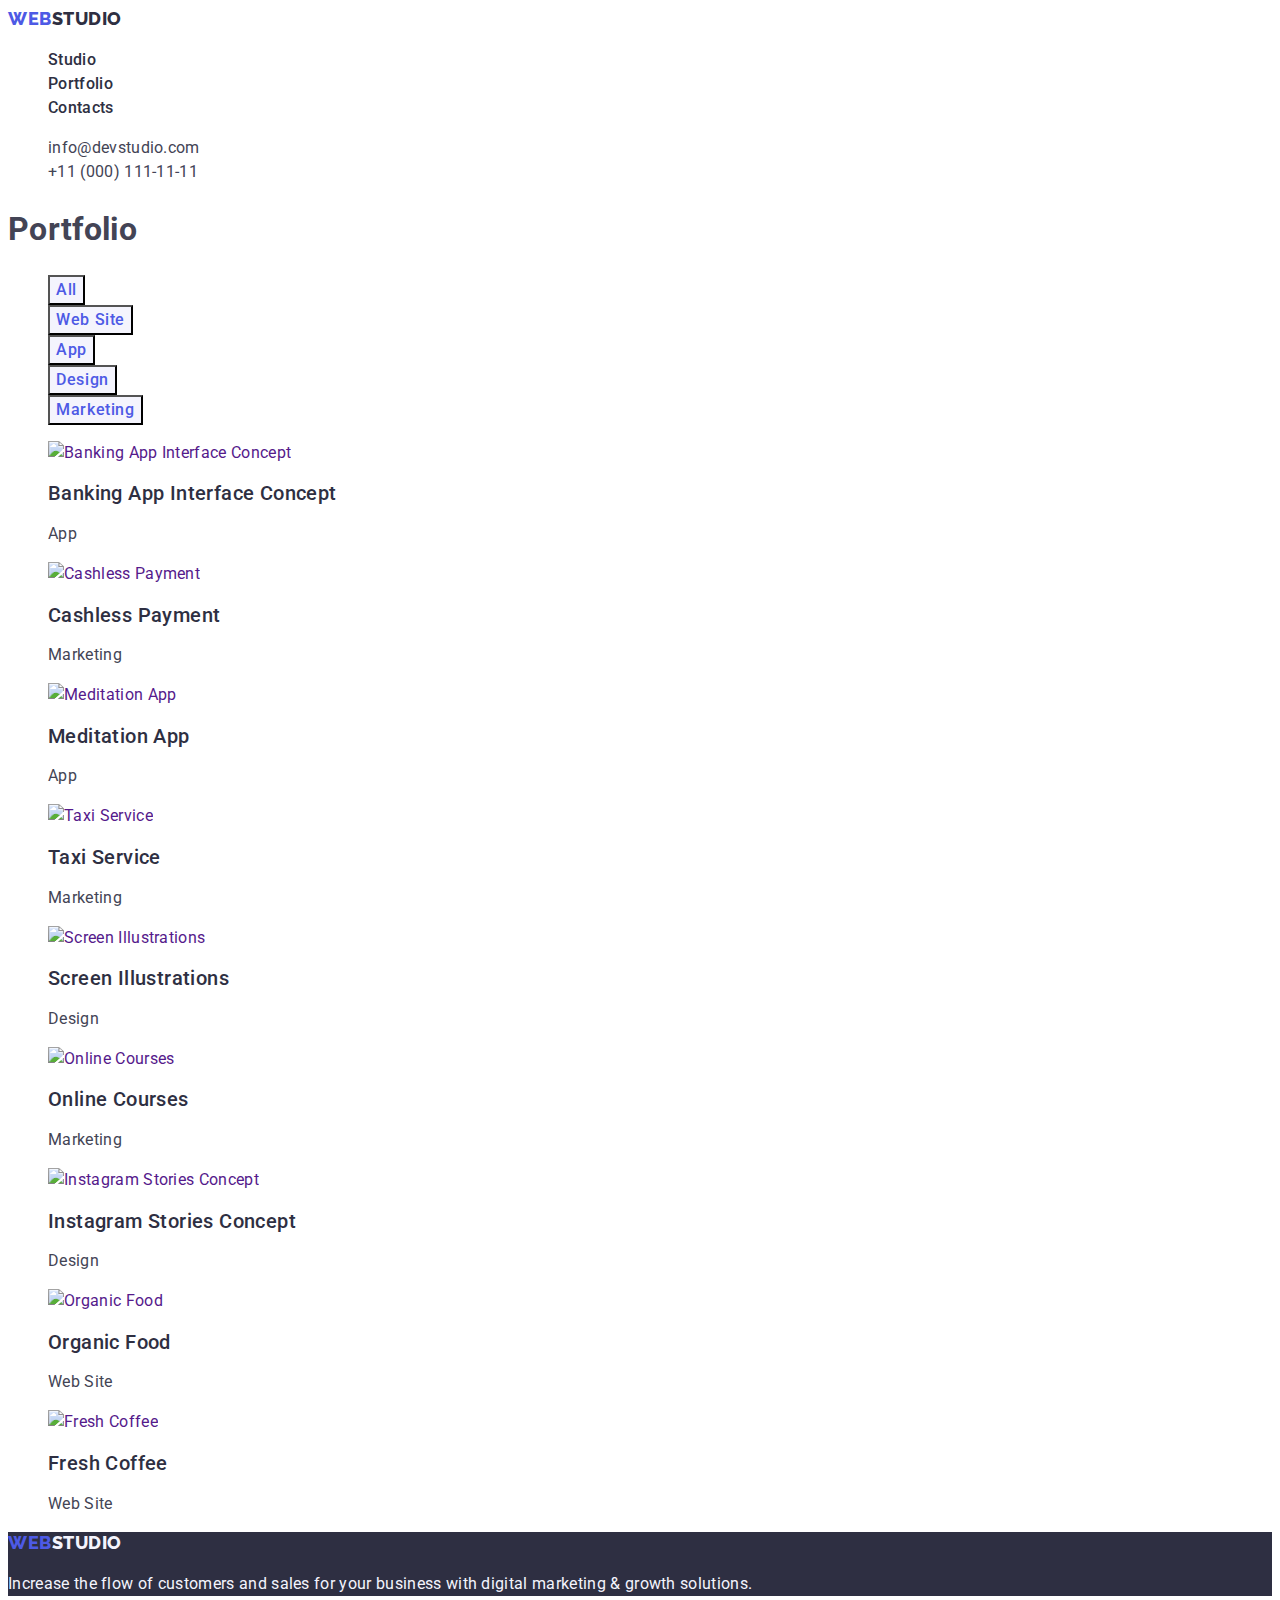
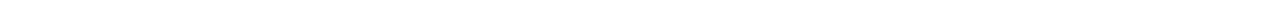
==== commit bd9a82a8: "Add files via upload" ====
--- a/portfolio.html
+++ b/portfolio.html
@@ -1,7 +1,5 @@
-
 <!DOCTYPE html>
 <html lang="en">
-
 <head>
     <meta charset="UTF-8">
     <meta http-equiv="X-UA-Compatible" content="IE=edge">
@@ -66,90 +64,90 @@
                         <a class="link" href="">
                             <img src="./images/projects/ProjectCard1.jpg" alt="Banking App Interface Concept" width="360"
                                 height="300" class="project-foto">
-                            <div class="project-container">
+                            <!--<div class="project-container">-->
                                 <h2 class="project-title title">Banking App Interface Concept</h2>
                                 <p class="project-discr">App</p>
-                            </div>
+                            <!--</div>-->
                         </a>
                     </li>
                     <li class="project-item">
                         <a class="link" href="">
                             <img src="./images/projects/ProjectCard2.jpg" alt="Cashless Payment" width="360" height="300"
                                 class="project-foto">
-                            <div class="project-container">
+                            <!--<div class="project-container">-->
                                 <h2 class="project-title title">Cashless Payment</h2>
                                 <p class="project-discr">Marketing</p>
-                            </div>
+                            <!--</div>-->
                         </a>
                     </li>
                     <li class="project-item">
                         <a class="link" href="">
                             <img src="./images/projects/ProjectCard3.jpg" alt="Meditation App" width="360" height="300"
                                 class="project-foto">
-                            <div class="project-container">
+                            <!--<div class="project-container">-->
                                 <h2 class="project-title title">Meditation App</h2>
                                 <p class="project-discr">App</p>
-                            </div>
+                            <!--</div>-->
                         </a>
                     </li>
                     <li class="project-item">
                         <a class="link" href="">
                             <img src="./images/projects/ProjectCard4.jpg" alt="Taxi Service" width="360" height="300"
                                 class="project-foto">
-                            <div class="project-container">
+                            <!--<div class="project-container">-->
                                 <h2 class="project-title title">Taxi Service</h2>
                                 <p class="project-discr">Marketing</p>
-                            </div>
+                            <!--</div>-->
                         </a>
                     </li>
                     <li class="project-item">
                         <a class="link" href="">
                             <img src="./images/projects/ProjectCard5.jpg" alt="Screen Illustrations" width="360" height="300"
                                 class="project-foto">
-                            <div class="project-container">
+                            <!--<div class="project-container">-->
                                 <h2 class="project-title title">Screen Illustrations</h2>
                                 <p class="project-discr">Design</p>
-                            </div>
+                            <!--</div>-->
                         </a>
                     </li>
                     <li class="project-item">
                         <a class="link" href="">
                             <img src="./images/projects/ProjectCard6.jpg" alt="Online Courses" width="360" height="300"
                                 class="project-foto">
-                            <div class="project-container">
+                            <!--<div class="project-container">-->
                                 <h2 class="project-title title">Online Courses</h2>
                                 <p class="project-discr">Marketing</p>
-                            </div>
+                            <!--</div>-->
                         </a>
                     </li>
                     <li class="project-item">
                         <a class="link" href="">
                             <img src="./images/projects/ProjectCard7.jpg" alt="Instagram Stories Concept" width="360"
                                 height="300" class="project-foto">
-                            <div class="project-container">
+                            <!--<div class="project-container">-->
                                 <h2 class="project-title title">Instagram Stories Concept</h2>
                                 <p class="project-discr">Design</p>
-                            </div>
+                            <!--</div>-->
                         </a>
                     </li>
                     <li class="project-item">
                         <a class="link" href="">
                             <img src="./images/projects/ProjectCard8.jpg" alt="Organic Food" width="360" height="300"
                                 class="project-foto">
-                            <div class="project-container">
+                            <!--<div class="project-container">-->
                                 <h2 class="project-title title">Organic Food</h2>
                                 <p class="project-discr">Web Site</p>
-                            </div>
+                            <!--</div>-->
                         </a>
                     </li>
                     <li class="project-item">
                         <a class="link" href="">
                             <img src="./images/projects/ProjectCard9.jpg" alt="Fresh Coffee" width="360" height="300"
                                 class="project-foto">
-                            <div class="project-container">
+                            <!--<div class="project-container">-->
                                 <h2 class="project-title title">Fresh Coffee</h2>
                                 <p class="project-discr">Web Site</p>
-                            </div>
+                            <!--</div>-->
                         </a>
                     </li>
                 </ul>
--- a/css/styles.css
+++ b/css/styles.css
@@ -1,9 +1,5 @@
 /* Variables */
-
 :root {
-    --main-font: 'Roboto', sans-serif;
-    --secondary-font: 'Raleway', sans-serif;
-
     --primary-brand-color: #4d5ae5;
     --pressed-state-color: #404bbf;
     --secondary-color: #2e2f42;
@@ -13,28 +9,9 @@
     --primary-text: #434455;
     --accent-color: #e7e9fc;
     --light-color: #f4f4fd;
-
-    --hero-btn-shadow: 0px 4px 4px rgba(0, 0, 0, 0.15);
-    --team-card-shadow: 0px 1px 6px rgba(46, 47, 66, 0.08),
-        0px 1px 1px rgba(46, 47, 66, 0.16), 0px 2px 1px rgba(46, 47, 66, 0.08);
-
-
 }
 
 /* Styles reset */
-
-h1,
-h2,
-h3,
-h4,
-h5,
-h6,
-p,
-ul {
-    margin: 0;
-    padding: 0;
-}
-
 .list {
     list-style: none;
 }
@@ -44,21 +21,6 @@
 }
 
 /* Titles */
-
-.visually-hidden {
-    position: absolute;
-    width: 1px;
-    height: 1px;
-    margin: -1px;
-    border: 0;
-    padding: 0;
-
-    white-space: nowrap;
-    clip-path: inset(100%);
-    clip: rect(0 0 0 0);
-    overflow: hidden;
-}
-
 .title {
     font-weight: 500;
     font-size: 20px;
@@ -77,9 +39,8 @@
 }
 
 /* Body */
-
 body {
-    font-family: var(--main-font);
+    font-family: 'Roboto', sans-serif;
     font-weight: 400;
     font-size: 16px;
     line-height: 1.5;
@@ -88,54 +49,9 @@
     background-color: var(--third-color);
 }
 
-.container {
-    max-width: 1158px;
-    padding-left: 15px;
-    padding-right: 15px;
-    margin: 0 auto;
-}
-
-.section {
-    padding-top: 120px;
-    padding-bottom: 120px;
-}
-
-.features-list,
-.work-list,
-.team-list,
-.filter-list {
-    display: flex;
-    gap: 24px;
-}
-
-.contacts,
-.nav-list {
-    display: flex;
-    gap: 40px;
-}
-
-.work-list-img,
-.team-img,
-.project-foto {
-    display: block;
-    max-width: 100%;
-    height: auto
-}
-
 /* Header */
-
-.page-header {
-    border-bottom: 1px solid var(--accent-color);
-}
-
-.header-container,
-.navigation {
-    display: flex;
-    align-items: center;
-}
-
 .logo {
-    font-family: var(--secondary-font);
+    font-family: 'Raleway', sans-serif;
     font-weight: 800;
     font-size: 18px;
     line-height: 1.17;
@@ -144,32 +60,20 @@
     color: var(--primary-brand-color);
 }
 
-.header-logo {
-    margin-right: 76px;
-}
-
 .logo-part-header {
     color: var(--secondary-color);
 }
 
 .nav-link {
-    display: block;
-    padding: 24px 0;
-
     font-weight: 500;
     color: var(--secondary-color);
 }
 
 .mail-tel {
-    margin-left: auto;
-
     font-style: normal;
 }
 
 .mail-tel-link {
-    display: block;
-    padding: 24px 0;
-
     color: inherit;
 }
 
@@ -181,34 +85,19 @@
 }
 
 /* Hero */
-
 .hero {
     background-color: var(--secondary-color);
 }
 
 .hero-title {
-    text-align: center;
-    margin-right: auto;
-    margin-left: auto;
-    margin-bottom: 48px;
-    max-width: 496px;
-
     font-size: 56px;
     line-height: 1.07;
     letter-spacing: 0.02em;
+    text-align: center;
     color: var(--third-color);
 }
 
 .hero-btn {
-    display: block;
-    min-width: 169px;
-    margin-left: auto;
-    margin-right: auto;
-    padding: 16px 32px;
-    box-shadow: var(--hero-btn-shadow);
-    border-radius: 4px;
-    border: none;
-
     font-family: inherit;
     font-weight: 500;
     font-size: 16px;
@@ -219,69 +108,23 @@
     background-color: var(--primary-brand-color);
 }
 
-.hero.section {
-    padding-top: 188px;
-    padding-bottom: 188px;
-}
-
 .hero-btn:hover,
 .hero-btn:focus {
     background-color: var(--pressed-state-color);
 }
 
-/* Features */
-
-.features-item {
-    width: calc((100%-72px) / 4);
-}
-
-.features-title {
-    margin-bottom: 8px;
-}
-
-/* Work */
-
-.work.section {
-    padding-top: 0;
-}
-
-.section-title {
-    margin-bottom: 72px;
-}
-
-.work-list-item {
-    width: calc((100%-48px) / 3);
-}
-
 /* Team */
-
 .team {
     background-color: var(--light-color);
 }
 
+.team-card-description,
 .team-card {
-    width: calc((100%-72px) / 4);
-    box-shadow: var(--team-card-shadow);
-    border-radius: 0px 0px 4px 4px;
     background-color: var(--third-color);
 }
 
-.team-container {
-    padding: 32px 16px;
-    text-align: center;
-    border-radius: 0px 0px 4px 4px;
-}
-
-.team-title {
-    margin-bottom: 8px;
-}
-
 /* Footer */
-
 .footer-section {
-    padding-top: 100px;
-    padding-bottom: 100px;
-
     background-color: var(--secondary-color);
     color: var(--light-color);
 }
@@ -290,28 +133,11 @@
     color: var(--light-color);
 }
 
-.footer-logo {
-    display: inline-block;
-    margin-bottom: 16px;
-}
-
-.footer-text {
-    max-width: 264px;
-}
-
 /* --------------------------------
    Portfolio
    -------------------------------- */
 
-.projects.section {
-    padding-top: 96px;
-}
-
-/* Filter */
-
 .filter-btn {
-    padding: 12px 24px;
-
     font-family: inherit;
     font-weight: 500;
     font-size: 16px;
@@ -320,43 +146,12 @@
     cursor: pointer;
     color: var(--primary-brand-color);
     background: var(--light-color);
-    border: 1px solid var(--accent-color);
-    border-radius: 4px;
 }
 
 .filter-btn:hover,
 .filter-btn:focus {
     color: var(--third-color);
     background-color: var(--pressed-state-color);
-    border: 1px solid transparent;
-}
-
-.filter-list {
-    margin-bottom: 72px;
-    justify-content: center;
-}
-
-/* Projects */
-
-.project-list {
-    display: flex;
-    flex-wrap: wrap;
-    column-gap: 24px;
-    row-gap: 48px;
-}
-
-.project-item {
-    max-width: calc((100%-48px) / 3);
-}
-
-.project-container {
-    padding: 32px 16px;
-    border: 1px solid var(--accent-color);
-    border-top: none;
-}
-
-.project-title {
-    margin-bottom: 8px;
 }
 
 .project-discr {
